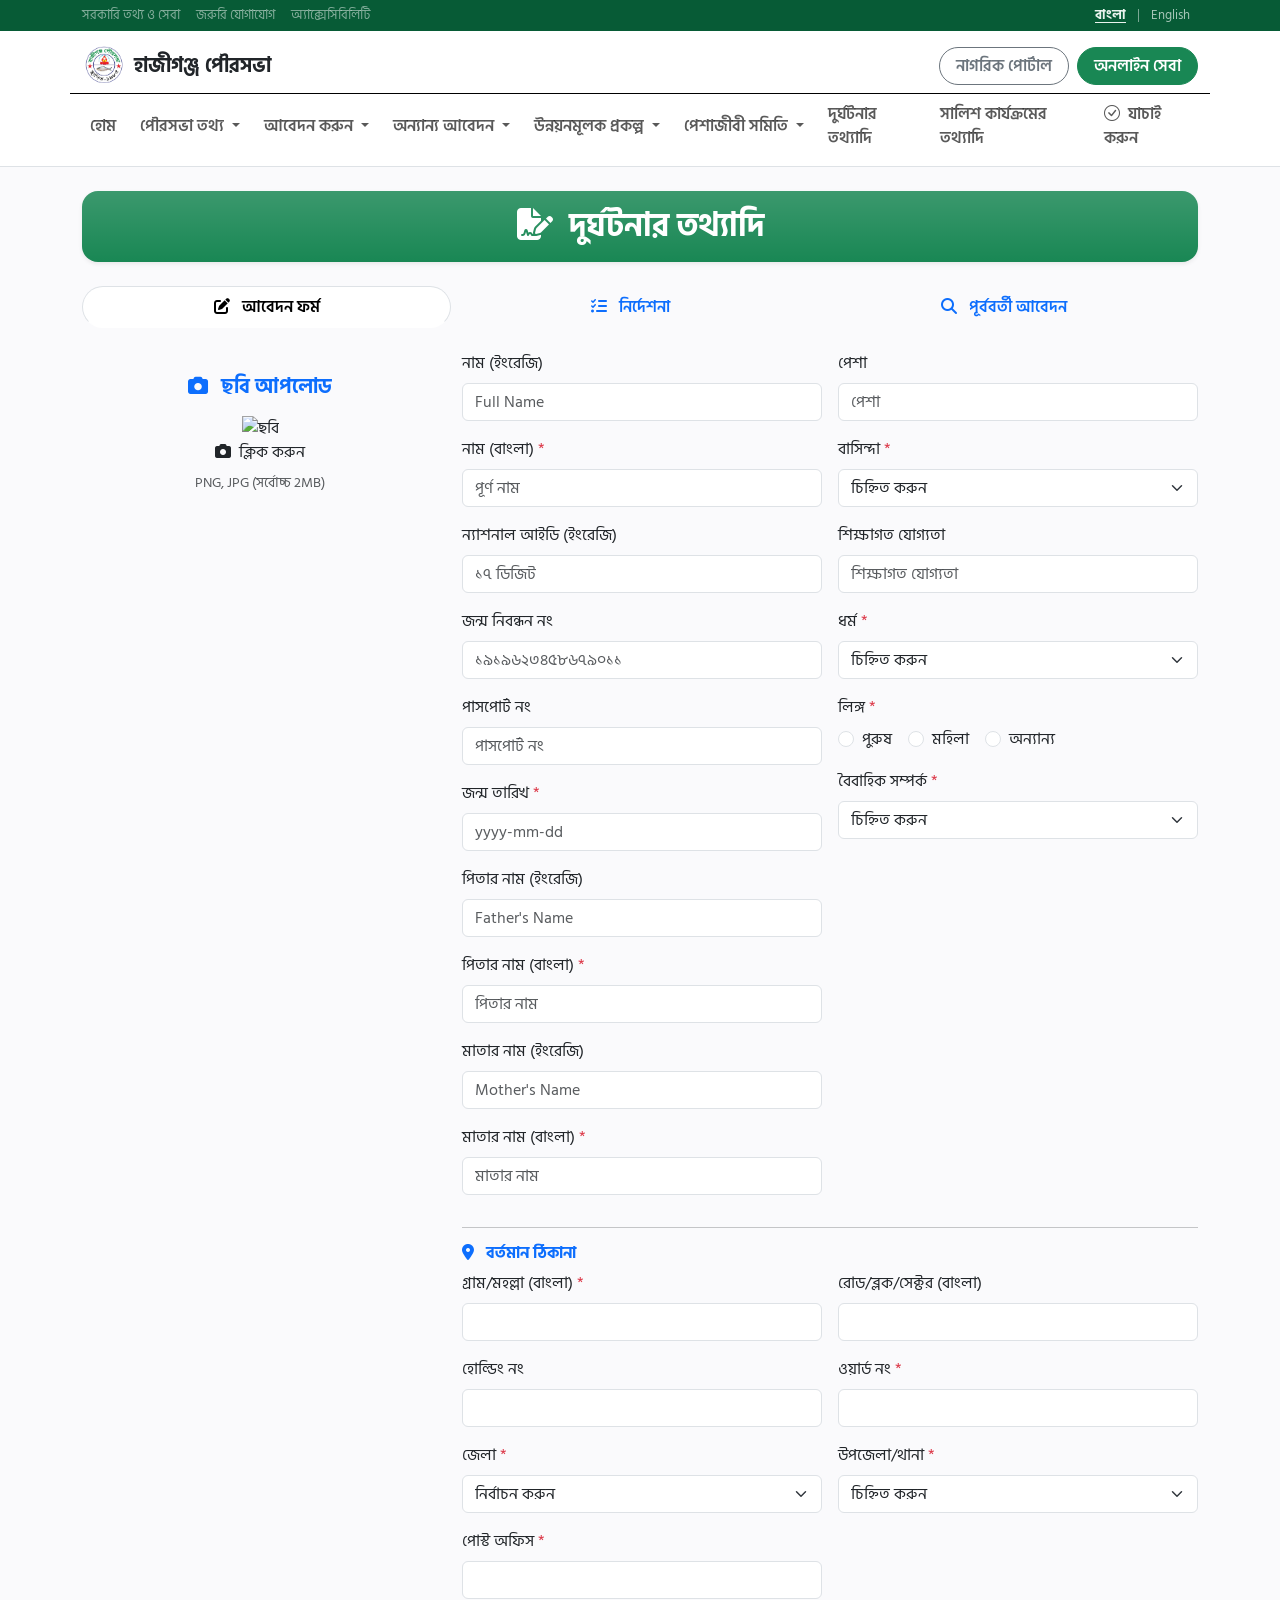
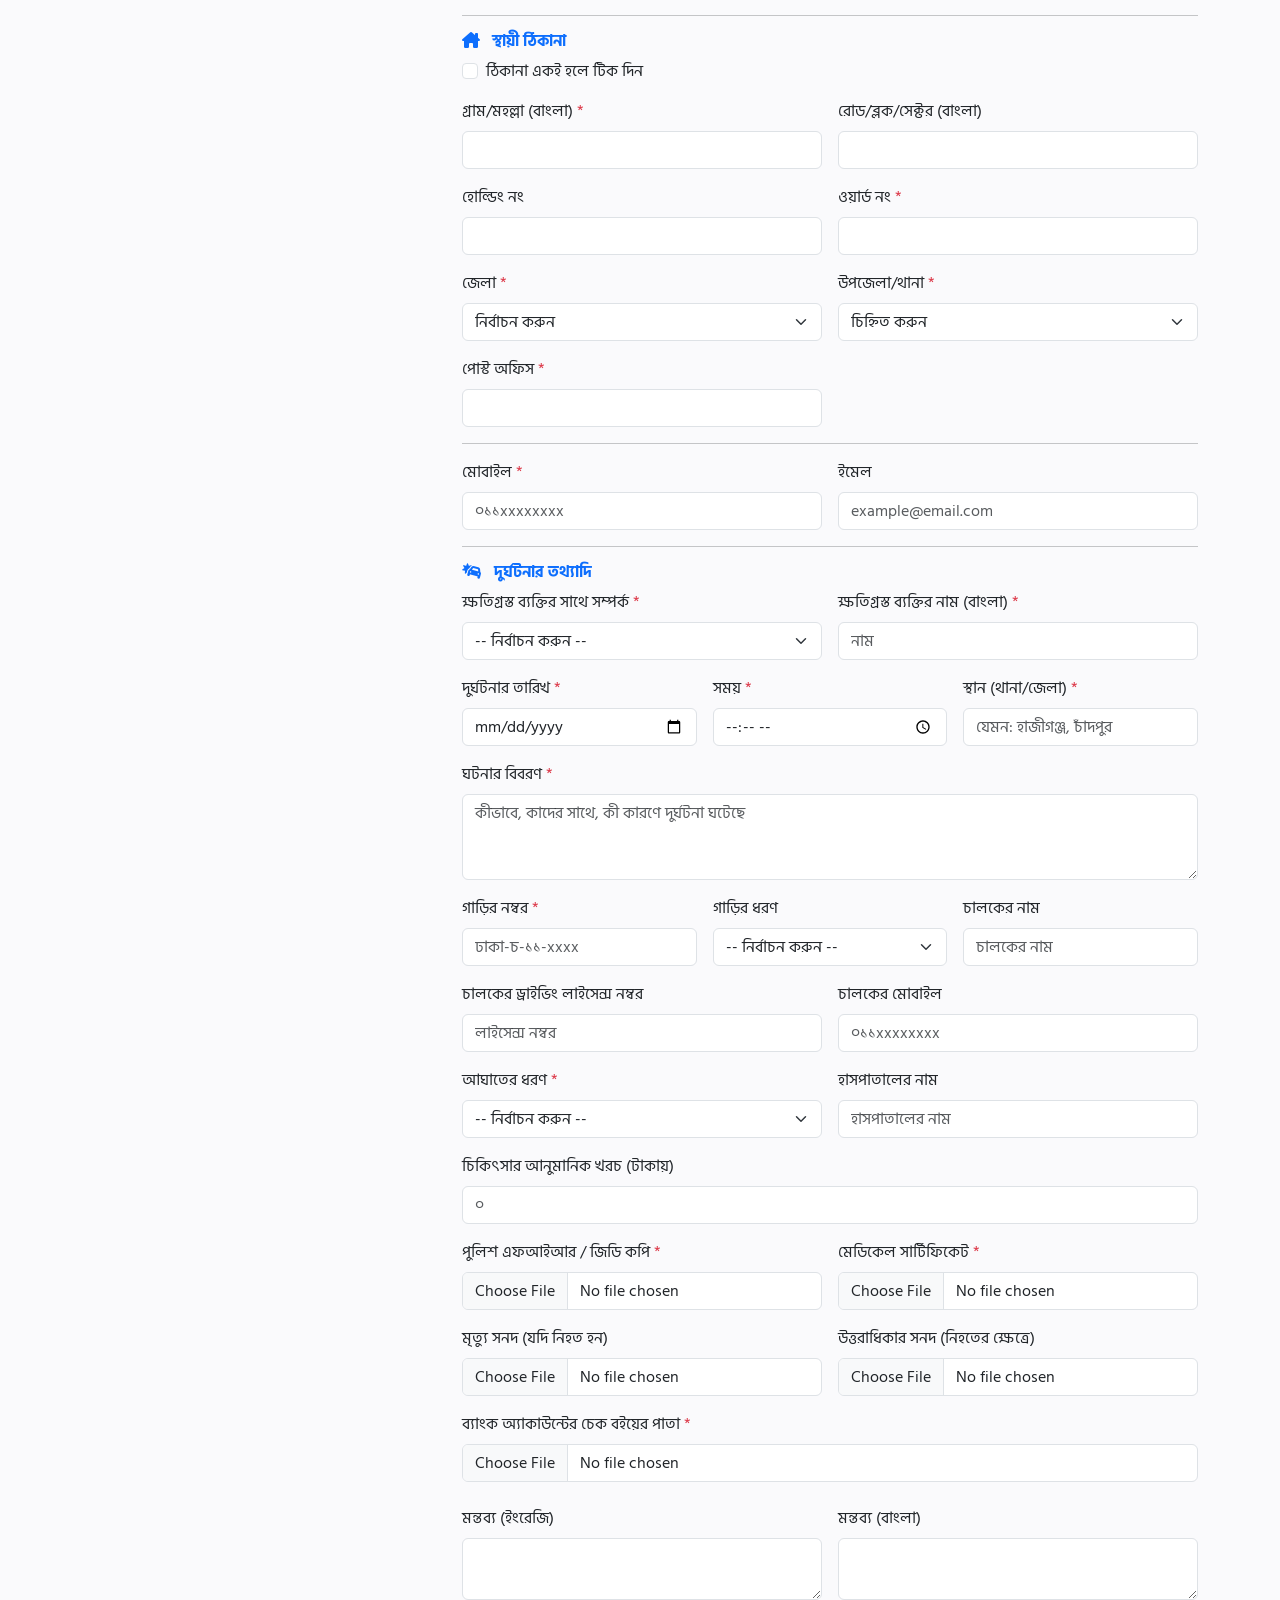
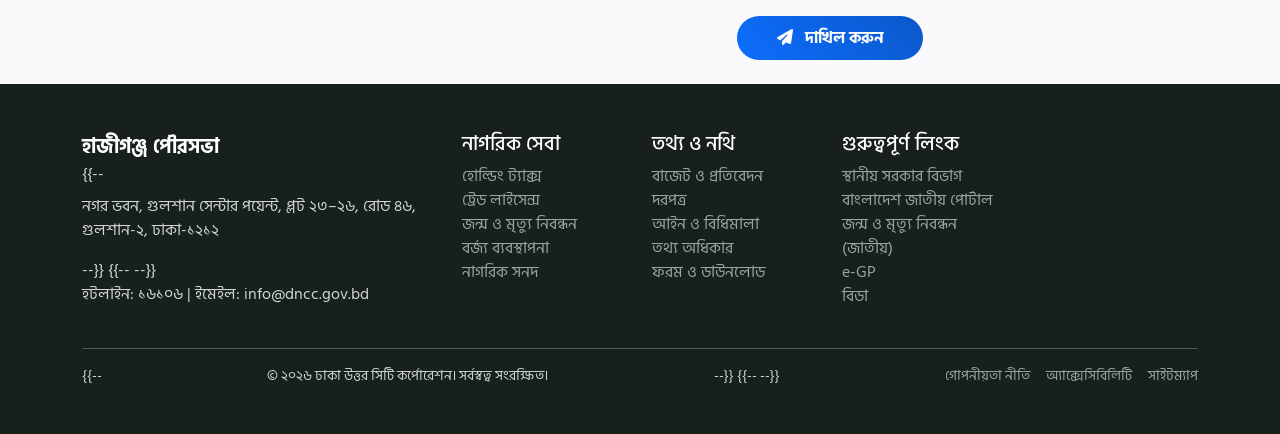
==== accidentForm.html @ 62d09ca6 "fast commit" ====
<!DOCTYPE html>
<html lang="bn">

<head>
    <meta charset="UTF-8">
    <meta name="viewport" content="width=device-width, initial-scale=1.0">
    <title>হাজীগঞ্জ পৌরসভা </title>
    <!-- Bootstrap 5.3.2 CSS -->
    <link href="https://cdn.jsdelivr.net/npm/bootstrap@5.3.2/dist/css/bootstrap.min.css" rel="stylesheet">
    <!-- Bootstrap Icons -->
    <link rel="stylesheet" href="https://cdn.jsdelivr.net/npm/bootstrap-icons@1.11.3/font/bootstrap-icons.min.css">
    <!-- Google Fonts -->
    <link
        href="https://fonts.googleapis.com/css2?family=Hind+Siliguri:wght@400;500;600;700&family=Inter:wght@400;500;600;700;800&display=swap"
        rel="stylesheet">

    <link rel="stylesheet" href="https://cdnjs.cloudflare.com/ajax/libs/font-awesome/6.4.0/css/all.min.css">
    <link rel="stylesheet" href="css/index.css">
</head>

<body>

    <!-- ===== UTILITY BAR ===== -->
    <div class="bg-green-deep text-white py-1" style="font-size:0.8rem;">
        <div class="container d-flex flex-wrap justify-content-between align-items-center">
            <div class="d-flex gap-3 flex-wrap">
                <a href="#" class="text-white-50 text-decoration-none" data-bn>সরকারি তথ্য ও সেবা</a>
                <a href="#" class="text-white-50 text-decoration-none" data-en>Govt. Info &amp; Services</a>
                <a href="#emergency" class="text-white-50 text-decoration-none" data-bn>জরুরি যোগাযোগ</a>
                <a href="#emergency" class="text-white-50 text-decoration-none" data-en>Emergency Contact</a>
                <a href="#" class="text-white-50 text-decoration-none" data-bn>অ্যাক্সেসিবিলিটি</a>
                <a href="#" class="text-white-50 text-decoration-none" data-en>Accessibility</a>
            </div>
            <div class="lang-switch">
                <button id="btn-bn" class="btn active" onclick="setLang('bn')">বাংলা</button>
                <span class="text-white-50">|</span>
                <button id="btn-en" class="btn" onclick="setLang('en')">English</button>
            </div>
        </div>
    </div>

    <!-- ===== MAIN NAVBAR (Bootstrap) ===== -->
    <nav class="navbar navbar-expand-lg bg-white sticky-top border-bottom" style="z-index:100;">
        <div class="container">
            <div class="row" style="border-bottom: 1px solid #000;">
                <div class="col d-flex align-items-center gap-2">
                    <a class="navbar-brand d-flex align-items-center gap-2" href="#">
                        <img src="storage/logo.jpg" alt="Logo" style="height:44px; width:auto;">
                        <span class="fw-bold text-dark" data-bn>হাজীগঞ্জ পৌরসভা</span>
                        <span class="fw-bold text-dark" data-en>Hajiganj Pourashava</span>
                    </a>
                </div>
                <div class="col d-flex justify-content-end align-items-center gap-2">
                    <ul class="navbar-nav d-none d-lg-flex align-items-center gap-1 gap-lg-2">
                        <!-- ডান পাশের বাটন -->
                        <li class="nav-item d-none d-lg-block">
                            <a class="btn btn-outline-secondary rounded-pill px-3 fw-semibold" href="#"><span
                                    data-bn>নাগরিক পোর্টাল</span><span data-en>Citizen
                                    Portal</span></a>
                        </li>
                        <li class="nav-item">
                            <a class="btn btn-success rounded-pill px-3 fw-semibold" href="#"><span data-bn>অনলাইন
                                    সেবা</span><span data-en>Online
                                    Services</span></a>
                        </li>
                    </ul>
                </div>
            </div>
            <div>
                <button class="navbar-toggler border-0" type="button" data-bs-toggle="collapse"
                    data-bs-target="#mainNav" aria-controls="mainNav" aria-expanded="false">
                    <i class="bi bi-list fs-2 text-dark"></i>
                </button>

                <div class="collapse navbar-collapse" id="mainNav">
                    <ul class="navbar-nav align-items-lg-center gap-1 gap-lg-2">

                        <!-- হোম -->
                        <li class="nav-item">
                            <a class="nav-link fw-semibold" href="#"><span data-bn>হোম</span><span
                                    data-en>Home</span></a>
                        </li>

                        <!-- পৌরসভা তথ্য (ড্রপডাউন) -->
                        <li class="nav-item dropdown dropdown-hover">
                            <a class="nav-link dropdown-toggle fw-semibold" href="#" role="button"
                                data-bs-toggle="dropdown" aria-expanded="false">
                                <span data-bn>পৌরসভা তথ্য</span><span data-en>About
                                    Us</span>
                            </a>
                            <ul class="dropdown-menu shadow-sm border-0 rounded-4 py-2">
                                <li><a class="dropdown-item"
                                        href="https://hajigonjpoura.org/unioncouncilinformation"><span data-bn>পৌরসভার
                                            সংক্ষিপ্ত বিবরণ</span><span data-en>Brief History</span></a></li>
                                <li><a class="dropdown-item" href="https://comillaboard.portal.gov.bd/"><span
                                            data-bn>শিক্ষা বিষয়ক
                                            তথ্য</span><span data-en>Education Info</span></a></li>
                                <li>
                                    <hr class="dropdown-divider">
                                </li>
                                <li><a class="dropdown-item" href="#"><span data-bn>লোকেশন ও
                                            আয়তন</span><span data-en>Location &amp; Area</span></a></li>
                                <li><a class="dropdown-item" href="#"><span data-bn>সাংগঠনিক
                                            কাঠামো</span><span data-en>Organogram</span></a></li>
                                <li><a class="dropdown-item" href="#"><span data-bn>কর্মকর্তাবৃন্দ</span><span
                                            data-en>Officers</span></a></li>
                            </ul>
                        </li>

                        <!-- আবেদন করুন (ড্রপডাউন) -->
                        <li class="nav-item dropdown dropdown-hover">
                            <a class="nav-link dropdown-toggle fw-semibold" href="#" role="button"
                                data-bs-toggle="dropdown" aria-expanded="false">

                                <span data-bn>আবেদন করুন</span>
                                <span data-en>Apply</span>
                            </a>
                            <ul class="dropdown-menu shadow-sm border-0 rounded-4 py-2">
                                <li>
                                    <a class="dropdown-item"
                                        href="https://hajigonjpoura.org/application/eyJpdiI6InIzMmdoY3Y3WXNOSkhYb25IM2loVnc9PSIsInZhbHVlIjoiR1ZPV2FvSGgrSTJ3czRsTUg0Nk84Zz09IiwibWFjIjoiOWJlN2NhYWNlMmIxYTc5YzA0M2M3ZjY5MjBhOTgyNzQzYzQwOTk4NThhNjYxYWEzZmIwNWVjNWEyYTFhZTQxNSJ9">
                                        <i class="bi bi-person me-2 text-success"></i>
                                        <span data-bn>নাগরিক আবেদন</span>
                                        <span data-en>Citizen Application</span>
                                    </a>
                                </li>
                                <li>
                                    <a class="dropdown-item"
                                        href="https://hajigonjpoura.org/application/eyJpdiI6InlqTGU4N0ZBbHZwTm1cL3kzdTBDUGtRPT0iLCJ2YWx1ZSI6IkdSOFNhQWgzM1VWK3BPQzA3NlJHUkE9PSIsIm1hYyI6IjgxYzU2Yjg0NDUzMmVlNDgzNGRlZGIyZDdiNmM5ZjAyMzM1YjNjMzVkZjdlZGY0ZjAzNzk2YzQwZWM0YTU2NWQifQ==">
                                        <i class="bi bi-award me-2 text-success"></i>
                                        <span data-bn>ট্রেড লাইসেন্স আবেদন</span>
                                        <span data-en>Trade License Application</span>
                                    </a>
                                </li>
                                <li>
                                    <a class="dropdown-item"
                                        href="https://hajigonjpoura.org/application/eyJpdiI6IldDZU9BZWlkdHlVZTJJZ1kzaTBCZmc9PSIsInZhbHVlIjoiTEExOEJKSzBkN1N1SG1DS3p2dWlsdz09IiwibWFjIjoiYWE3NDU5ZDZlOGY1ZDM0MmM4NjNlN2I0YjgzODhhYWM5NGY5ZmI4ZGQ5YjJlNzkwZWI2NzZhOTU1NDdhMjAxZiJ9">
                                        <i class="bi bi-people-fill me-2 text-success"></i>
                                        <span data-bn>ওয়ারিশসনদের আবেদন</span>
                                        <span data-en>Heir Certificate Application</span>
                                    </a>
                                </li>
                                <li>
                                    <a class="dropdown-item"
                                        href="https://hajigonjpoura.org/application/eyJpdiI6ImY5eFdYTHZibEpteVFPbTNvQXFGbkE9PSIsInZhbHVlIjoiXC95bDRlQjZicFBlUG1lYW81eEZnVXc9PSIsIm1hYyI6IjI1NDNlMjBjNTNiZWE1NDQ5NTZiMzJhMmYyMGEzOWIyNzJlOWI5NzRhOWRkYjljNDhkYmRkYjc0ZTQxZTgxZjgifQ==">
                                        <i class="bi bi-house me-2 text-success"></i>
                                        <span data-bn>প্রিমিসেস লাইসেন্স আবেদন</span>
                                        <span data-en>Premises License Application</span>
                                    </a>
                                </li>
                                <li>
                                    <hr class="dropdown-divider">
                                </li>
                                <li>
                                    <a class="dropdown-item"
                                        href="https://hajigonjpoura.org/application/eyJpdiI6InlRcUM2b1lVVmZFOGhXZ25YWjB5dWc9PSIsInZhbHVlIjoibXdPTnZXM0pjV1lTT3NvVGhzNWVQUT09IiwibWFjIjoiZjIyMmE0OTEzOWVmZmJiNzVlOTk1ZDY4YzNiOGUyOGY0NmU2MzM1YmYxNzM1YzY4ZDk3ZTdkMTM3Zjc5OTgzMiJ9">
                                        <i class="bi bi-file-earmark-text me-2 text-success"></i>
                                        <span data-bn>পারিবারিক সনদের আবেদন</span>
                                        <span data-en>Family Certificate Application</span>
                                    </a>
                                </li>
                            </ul>
                        </li>
                        <!-- অন্যান্য আবেদন (ড্রপডাউন) -->
                        <li class="nav-item dropdown dropdown-hover">
                            <a class="nav-link dropdown-toggle fw-semibold" href="#" role="button"
                                data-bs-toggle="dropdown" aria-expanded="false">

                                <span data-bn>অন্যান্য আবেদন</span>
                                <span data-en>Other Applications</span>
                            </a>
                            <ul class="dropdown-menu shadow-sm border-0 rounded-4 py-2" style="min-width: 320px;">
                                <!-- সনদ সংক্রান্ত আবেদন -->
                                <li>
                                    <h6 class="dropdown-header fw-bold text-success" data-bn>📄 সনদ সংক্রান্ত আবেদন
                                    </h6>
                                    <h6 class="dropdown-header fw-bold text-success" data-en>📄 Certificate
                                        Applications</h6>
                                </li>
                                <li>
                                    <a class="dropdown-item"
                                        href="https://hajigonjpoura.org/application/eyJpdiI6InZwTXkzbUdQRXRBa1VLMmdVRkE5RVE9PSIsInZhbHVlIjoiMTNWaHhDcDd0OWdvYkpqYnpzUkxIZz09IiwibWFjIjoiZGMwMTE4YmU2NGRmM2E4MDMzMjBmMzk0NjQxYTk5NGViMGE4NTExYTU3NmQ1MTRiZTUwNGY1ZmU2NzRmYTQzYyJ9">
                                        <i class="bi bi-file-earmark-check me-2 text-success"></i>
                                        <span data-bn>চারিত্রিক সনদের আবেদন</span>
                                        <span data-en>Character Certificate Application</span>
                                    </a>
                                </li>
                                <li>
                                    <a class="dropdown-item"
                                        href="https://hajigonjpoura.org/application/eyJpdiI6ImJNdk5Bb01ERk5zYlRsVlplK3ZBamc9PSIsInZhbHVlIjoiMVpzS1Irc3JEeEVTNUd2VTNUdVNGZz09IiwibWFjIjoiNWFiMjFlZWU4M2FjNTc2NTRjZTMyMGRjNjBhZjY4Njg5YjIyM2U5MWU1MmU3ZjZhY2E0MDIzN2I3NWI1OTE1YSJ9">
                                        <i class="bi bi-person-standing me-2 text-success"></i>
                                        <span data-bn>অবিবাহিত সনদের আবেদন</span>
                                        <span data-en>Unmarried Certificate Application</span>
                                    </a>
                                </li>
                                <li>
                                    <a class="dropdown-item"
                                        href="https://hajigonjpoura.org/application/eyJpdiI6InZFVEw2dERGRmdzbm40UGp5NjloWGc9PSIsInZhbHVlIjoiREUyRU5zc1VhQXNYQTVjMW10UlwvNEE9PSIsIm1hYyI6IjU5YWI5Y2Y3Mzc3M2EzYWNjODY0NGRmMmJiMzVhMjhhZDg5MzI5ZDM5NzEyMzFmYjhhYjQzYjk4YWU2MzVkNDYifQ==">
                                        <i class="bi bi-person-hearts me-2 text-success"></i>
                                        <span data-bn>বিবাহিত সনদের আবেদন</span>
                                        <span data-en>Married Certificate Application</span>
                                    </a>
                                </li>
                                <li>
                                    <a class="dropdown-item"
                                        href="https://hajigonjpoura.org/application/eyJpdiI6IjJ6aFwvOGNmXC9YRFNVT29IZEdlY09XUT09IiwidmFsdWUiOiJ0cEZsWm85WHVOMVBiRVN4dEhyMVFBPT0iLCJtYWMiOiJlMTgwZjNhMWNhZTM3MDVhMDY5MDAxNTViYTg3ZTVkODE1MDBjMDY4MWJiYmUzNWUyMjQxZDJkNDQ3NDliNDQxIn0=">
                                        <i class="bi bi-heart-pulse me-2 text-success"></i>
                                        <span data-bn>মৃত্যু সনদের আবেদন</span>
                                        <span data-en>Death Certificate Application</span>
                                    </a>
                                </li>
                                <li>
                                    <a class="dropdown-item"
                                        href="https://hajigonjpoura.org/application/eyJpdiI6Imp0UjhoaEFpTEFNd1l2c2oyR2NZRlE9PSIsInZhbHVlIjoiaWpJb2NOYUlZRkljZzRtTmp5RWx0UT09IiwibWFjIjoiNjlmNmU0MTdkMjMxMTI1YTNjYWE2YzVmMDA1M2JlYzBlY2U4NjM2YWI1YTU4NDg2YjIzMDAyOGExMDU4NGE4OSJ9">
                                        <i class="bi bi-house-x me-2 text-success"></i>
                                        <span data-bn>ভূমিহিন সনদের আবেদন</span>
                                        <span data-en>Landless Certificate Application</span>
                                    </a>
                                </li>
                                <li>
                                    <a class="dropdown-item"
                                        href="https://hajigonjpoura.org/application/eyJpdiI6IlozY0JZQU96YWF0Nm5NVVdwT0JHaGc9PSIsInZhbHVlIjoiRjF6c0JBOTB1M1JFVnhSRXVGMG9BUT09IiwibWFjIjoiY2MyZGJmZGYwOWM2ZjQwYmYxZTE1ZDEyZWU3NDlkZDg1NzA1YTMxN2RiOTY2OTE4MTgwMmNiNDI3NWY5ZmQwNyJ9">
                                        <i class="bi bi-arrow-repeat me-2 text-success"></i>
                                        <span data-bn>পুনঃ বিবাহ না হওয়া সনদের আবেদন</span>
                                        <span data-en>Non-remarriage Certificate Application</span>
                                    </a>
                                </li>

                                <li>
                                    <hr class="dropdown-divider">
                                </li>

                                <!-- প্রত্যয়ন ও অনুমতি সংক্রান্ত -->
                                <li>
                                    <h6 class="dropdown-header fw-bold text-success" data-bn>🔐 প্রত্যয়ন ও অনুমতি
                                        সংক্রান্ত</h6>
                                    <h6 class="dropdown-header fw-bold text-success" data-en>🔐 Certification &amp;
                                        Permission</h6>
                                </li>
                                <li>
                                    <a class="dropdown-item"
                                        href="https://hajigonjpoura.org/application/eyJpdiI6Imc5T1pPalhLYTBJUzl6OVA4dVRKXC9BPT0iLCJ2YWx1ZSI6ImtuXC9xMlFBT2d4ZU9FVFQ5cGlcL0MrZz09IiwibWFjIjoiODU4M2NhMTM1MTdlYWViOGE2ZTFkNDU4MzA4YzJmZGViOWNlZmIwNDBkNzIzYTdlZDBiY2YxYjU5MjkzZDIxZCJ9">
                                        <i class="bi bi-person-vcard me-2 text-success"></i>
                                        <span data-bn>ভোটার আইডি স্থানান্তর সনদের আবেদন</span>
                                        <span data-en>Voter ID Transfer Certificate Application</span>
                                    </a>
                                </li>
                                <li>
                                    <a class="dropdown-item"
                                        href="https://hajigonjpoura.org/application/eyJpdiI6Imx5NWxUdEdMamQzZEREWW5seFk3T2c9PSIsInZhbHVlIjoiQitGUFpvZlU1VG0rYWlQbm5kK1RiUT09IiwibWFjIjoiYzg4ODRmN2VjYTI3ZGJhZWQ3ZTQ5NDQ1NWU0NDZiYmQ3ZTlhZmQ4MGY1ZTQyYWNkNDY0ZTU4M2U1MzQ5NjQ4YSJ9">
                                        <i class="bi bi-water me-2 text-success"></i>
                                        <span data-bn>নদী ভাঙন সনদের আবেদন</span>
                                        <span data-en>River Erosion Certificate Application</span>
                                    </a>
                                </li>
                                <li>
                                    <a class="dropdown-item"
                                        href="https://hajigonjpoura.org/application/eyJpdiI6IjdiSlRVdWV6MGsrTlZMTHZsOStaUlE9PSIsInZhbHVlIjoiWHhhQXJ4UzJRV3o3dUk2czd2RmFCQT09IiwibWFjIjoiOGQ0ZTkzYmIzMjI5YzZmNjYxMjNkMTY0NzE2M2FiMDJiZWE1MmQ5M2FjNmM5OTRjZjZmNjAzZmM5NDljNjQxNCJ9">
                                        <i class="bi bi-file-check me-2 text-success"></i>
                                        <span data-bn>অনাপত্তি পত্র আবেদন</span>
                                        <span data-en>No-Objection Certificate Application</span>
                                    </a>
                                </li>
                                <li>
                                    <a class="dropdown-item"
                                        href="https://hajigonjpoura.org/application/eyJpdiI6IlIxaW1JTHRCeWFhQU9LbWhlcUJiOGc9PSIsInZhbHVlIjoicWZDeVUrcXcyRGdCaGRCcVY3ZHV5dz09IiwibWFjIjoiYzc1MTFmZDczMGMxODBiYjAyMDRhZjQ2YmQyNDM0YmQ1NTE1M2QwNDExNTIyODQ1ZTM0OTRkNTY5M2M0NWI2OSJ9">
                                        <i class="bi bi-person-arms-up me-2 text-success"></i>
                                        <span data-bn>একই নামের প্রত্যয়ন আবেদন</span>
                                        <span data-en>Same Name Certification Application</span>
                                    </a>
                                </li>
                                <li>
                                    <a class="dropdown-item"
                                        href="https://hajigonjpoura.org/application/eyJpdiI6IjJoeXJwWmx1M01tWkRoMjZHQzhDTVE9PSIsInZhbHVlIjoiWUhGYzRUQ2xcL0NPaU1QTGtlVU5BY2c9PSIsIm1hYyI6IjU1ZmU2OGNhZmY0Yjg2Yzg2M2MyMzQ1OTZmNjZjOWNjYjExYzkzODc1N2M2MzFhMmY5MTBhMWQyOGNiYmFiNjcifQ==">
                                        <i class="bi bi-file-earmark-lock me-2 text-success"></i>
                                        <span data-bn>অনুমতি পত্রের আবেদন</span>
                                        <span data-en>Permission Letter Application</span>
                                    </a>
                                </li>
                                <li>
                                    <a class="dropdown-item"
                                        href="https://hajigonjpoura.org/application/eyJpdiI6IlFJTVRzYnhGNGl4K0RYeGFyVWozNWc9PSIsInZhbHVlIjoiNGpYMnJUOE12VDYwVkV4QkdZbzFmQT09IiwibWFjIjoiOWExMjBlZmE4M2I1OTYzN2RkZjA5Y2ZiYTUxNTg1NjBiYTBiYzBkODgwNmQ0ZWRlODA3NjZlNmM1YmEwNTg2YSJ9">
                                        <i class="bi bi-cash-stack me-2 text-success"></i>
                                        <span data-bn>বার্ষিক আয়ের প্রত্যয়ন আবেদন</span>
                                        <span data-en>Annual Income Certification Application</span>
                                    </a>
                                </li>

                                <li>
                                    <hr class="dropdown-divider">
                                </li>

                                <!-- বিবিধ আবেদন -->
                                <li>
                                    <h6 class="dropdown-header fw-bold text-success" data-bn>📌 বিবিধ আবেদন</h6>
                                    <h6 class="dropdown-header fw-bold text-success" data-en>📌 Miscellaneous
                                        Applications</h6>
                                </li>
                                <li>
                                    <a class="dropdown-item"
                                        href="https://hajigonjpoura.org/application/eyJpdiI6IkJHVFdmTmRTT3lPM1lPbTl3aTZqTVE9PSIsInZhbHVlIjoiU1BhSllSSmRraTZvSUF6dWRQWUdFUT09IiwibWFjIjoiZWI1MTM0ODZhN2FjNWQ4MjEwN2UzYzI2NGFiODk2YWEzYjBhZTczZmRjZmExMmE2NzdkNzY5MWFmZGQzMmIwNSJ9">
                                        <i class="bi bi-ear me-2 text-success"></i>
                                        <span data-bn>প্রকৃত বাকঁ ও শ্রবন প্রতিবন্ধী আবেদন</span>
                                        <span data-en>Speech &amp; Hearing Disability Application</span>
                                    </a>
                                </li>
                                <li>
                                    <a class="dropdown-item"
                                        href="https://hajigonjpoura.org/application/eyJpdiI6IjhlSk9zYWtKXC9ORjFLQjhWUlF4Q1JBPT0iLCJ2YWx1ZSI6IkF0R1VsVUw3Um1mK0FvOUEwVGppaHc9PSIsIm1hYyI6IjNhODQ5MDFiZTljZGI1NjU1MzE5MjRlZDE2MzY4MDU0YmRjY2VhMjY1NDM2MDBiYmE0MjMxMWY1ODExYTkzNjYifQ==">
                                        <i class="bi bi-star-of-life me-2 text-success"></i>
                                        <span data-bn>সনাতন ধর্ম অবলম্বী সনদের আবেদন</span>
                                        <span data-en>Hindu Religious Certificate Application</span>
                                    </a>
                                </li>
                                <li>
                                    <a class="dropdown-item"
                                        href="https://hajigonjpoura.org/application/eyJpdiI6InozTGdRK3h0b3dGK2lcLzhRQmQyUzlRPT0iLCJ2YWx1ZSI6InBPVEoxWjBRNWRmZ29Ba1FySUhvOXc9PSIsIm1hYyI6Ijg0MjdlMzg0Y2ExMDU0NDAxNTQxYWM1Zjg0ODBkYzdkNzIzMzIxNTdmOGJlN2U3YjE5ZGIyOGIyZmU5OWQ0MWQifQ==">
                                        <i class="bi bi-file-earmark-richtext me-2 text-success"></i>
                                        <span data-bn>প্রত্যয়ন পত্র আবেদন</span>
                                        <span data-en>Certification Letter Application</span>
                                    </a>
                                </li>
                                <li>
                                    <a class="dropdown-item"
                                        href="https://hajigonjpoura.org/application/eyJpdiI6Im1rSzZqazE2WjczWCtDM2w2WkI5eWc9PSIsInZhbHVlIjoiWVV1UVwvbVZMaDlyRzJabU5tZWJKY1E9PSIsIm1hYyI6ImIyYzY4NDZkNzIyOGZjNzE1ZjBhNGEzMmZkNDA1ODc0OTE0ZTZhMWM0NjZkMTlkZGVmYWM1MzZkMDBiNTZmZWMifQ==">
                                        <i class="bi bi-tools me-2 text-success"></i>
                                        <span data-bn>রাস্তা খননের অনুমতির আবেদন</span>
                                        <span data-en>Road Excavation Permission Application</span>
                                    </a>
                                </li>
                                <li>
                                    <a class="dropdown-item"
                                        href="https://hajigonjpoura.org/application/eyJpdiI6Ikpqc1VCOFNkVG96VWhxc1Q0WUE2YWc9PSIsInZhbHVlIjoiRVBieHp1S1Z0NnBVY2MzaGtQZm1kdz09IiwibWFjIjoiZjc4NmRkMzk2M2U2YmVjMTUxZmUwZmQwMGE0ZTVlMzg1YjdkYThlNjhmMTVhYWQ2YTk5MmNiMTA2YTgzMTE0YSJ9">
                                        <i class="bi bi-paw me-2 text-success"></i>
                                        <span data-bn>পোষা প্রাণীর লাইসেন্সের আবেদন</span>
                                        <span data-en>Pet License Application</span>
                                    </a>
                                </li>
                                <li>
                                    <a class="dropdown-item"
                                        href="https://hajigonjpoura.org/application/eyJpdiI6ImxaNFZzSmRuaGVMOG1aRGR4ZlV3cWc9PSIsInZhbHVlIjoiVnpQc2VveDZFcU42TFwvVzJaZkxUYlE9PSIsIm1hYyI6ImUzM2UxZGFlMDRjNDIwNGZmM2Q3MDcwOTg3OTMyNzcxYWU1ODEyNGE1N2E5OWIzOTI4NjRmZmY2NWRjNmFmYzEifQ==">
                                        <i class="bi bi-coin me-2 text-success"></i>
                                        <span data-bn>আর্থিক অসচ্ছলতার সনদ আবেদন</span>
                                        <span data-en>Financial Insolvency Certificate Application</span>
                                    </a>
                                </li>

                                <li>
                                    <hr class="dropdown-divider">
                                </li>

                                <!-- হোল্ডিং সংক্রান্ত -->
                                <li>
                                    <h6 class="dropdown-header fw-bold text-success" data-bn>🏠 হোল্ডিং সংক্রান্ত</h6>
                                    <h6 class="dropdown-header fw-bold text-success" data-en>🏠 Holding Related</h6>
                                </li>
                                <li>
                                    <a class="dropdown-item"
                                        href="https://hajigonjpoura.org/application/eyJpdiI6Ik1DXC9CZm1GNEZienZqR1k1aTVOQnNBPT0iLCJ2YWx1ZSI6IjFFaU1maVNCbVwvbWtDTE8wQWxHb293PT0iLCJtYWMiOiJiNjkxNGVmNDIzZWQyODUzYTcxNjkzOWIxNjk3N2Y1YjFmMTYyZTc4YTM0YjFmMzZmZmE3NzJjMTA0ODFlNDQwIn0=">
                                        <i class="bi bi-building-add me-2 text-success"></i>
                                        <span data-bn>নতুন হোল্ডিং আবেদন</span>
                                        <span data-en>New Holding Application</span>
                                    </a>
                                </li>
                                <li>
                                    <a class="dropdown-item"
                                        href="https://hajigonjpoura.org/application/eyJpdiI6Im9sdzR1RVAwbWM0WURPK3M4S05wWmc9PSIsInZhbHVlIjoiS3RcL3JvOUU4NkFPZjF2Vko5bk1QUFE9PSIsIm1hYyI6ImZhOWVlNzhiMzI0NjRhY2QzMzQ1NThjYjA5ODBmODBjMzBhM2U0MjJiYjgwNjE3MTEzODU2ZmE2Y2ZhOTM1MTIifQ==">
                                        <i class="bi bi-pencil-square me-2 text-success"></i>
                                        <span data-bn>হোল্ডিং নামজারির আবেদন</span>
                                        <span data-en>Holding Name Transfer Application</span>
                                    </a>
                                </li>
                                <li>
                                    <a class="dropdown-item"
                                        href="https://hajigonjpoura.org/application/eyJpdiI6Ik0xXC83ZkllRUJGNU1RazZBZm5aWFJRPT0iLCJ2YWx1ZSI6Ilg5TVFFcTRUN0dPeW1tM2tSTnhBXC9RPT0iLCJtYWMiOiJhZWE4MzJkMzMzYTkxMWU3OTQ3Y2ZhMDAyZWJmNDQ5ZGUzY2ZmMGFkYzNhZWQyMDY5YTcyZDkzZTM2MWVjMjk2In0=">
                                        <i class="bi bi-building me-2 text-success"></i>
                                        <span data-bn>ইমারত নির্মাণ আবেদন</span>
                                        <span data-en>Building Construction Application</span>
                                    </a>
                                </li>
                                <li>
                                    <a class="dropdown-item"
                                        href="https://hajigonjpoura.org/application/eyJpdiI6IkpaY1JMeXJsYnkxT1hkeTRqOFBuc3c9PSIsInZhbHVlIjoiendLVWtGdDZ4MkxBZDRwVzZYalF1Zz09IiwibWFjIjoiMmM1ZjhlYmRlYWEzOTBiZWFhMzIzZDYyNzg1MjM0MzY2N2RhODkwMWJiYjE5ZjJlNTExYmNiMDM1M2UyOWY2ZiJ9">
                                        <i class="bi bi-map me-2 text-success"></i>
                                        <span data-bn>ভূমি ব্যবহার ছাড়পত্রের আবেদন</span>
                                        <span data-en>Land Use Clearance Application</span>
                                    </a>
                                </li>
                            </ul>
                        </li>

                        <!-- উন্নয়নমূলক প্রকল্প (ড্রপডাউন) -->
                        <li class="nav-item dropdown dropdown-hover">
                            <a class="nav-link dropdown-toggle fw-semibold" href="#" role="button"
                                data-bs-toggle="dropdown" aria-expanded="false">
                                <span data-bn>উন্নয়নমূলক প্রকল্প</span>
                                <span data-en>Development Projects</span>
                            </a>
                            <ul class="dropdown-menu shadow-sm border-0 rounded-4 py-2" style="min-width: 480px;">
                                <div class="row g-0">
                                    <!-- প্রথম কলাম: অবকাঠামো ও জ্বালানি -->
                                    <div class="col-md-6 border-right">
                                        <li style="border-bottom: 1px solid black;">
                                            <h6 class="dropdown-header fw-bold text-success" data-bn>🏗️ অবকাঠামো ও
                                                জ্বালানি</h6>
                                            <h6 class="dropdown-header fw-bold text-success" data-en>🏗️ Infrastructure
                                                &amp; Energy</h6>
                                        </li>
                                        <li>
                                            <a class="dropdown-item" href="#">
                                                <i class="bi bi-droplet me-2 text-success"></i>
                                                <span data-bn>বিশুদ্ধ পানীয় জল প্রকল্প</span>
                                                <span data-en>Clean Water &amp; Water Project</span>
                                            </a>
                                        </li>
                                        <li>
                                            <a class="dropdown-item" href="#">
                                                <i class="bi bi-flower1 me-2 text-success"></i>
                                                <span data-bn>বায়োগ্যাস প্রকল্প</span>
                                                <span data-en>Biogas Project</span>
                                            </a>
                                        </li>
                                        <li>
                                            <a class="dropdown-item" href="#">
                                                <i class="bi bi-brightness-high me-2 text-success"></i>
                                                <span data-bn>সৌর বিদ্যুৎ প্রকল্প</span>
                                                <span data-en>Solar Power Project</span>
                                            </a>
                                        </li>
                                        <li>
                                            <a class="dropdown-item" href="#">
                                                <i class="bi bi-water me-2 text-success"></i>
                                                <span data-bn>আধুনিক পয়ঃনিষ্কাশন প্রকল্প</span>
                                                <span data-en>Modern Sewerage Project</span>
                                            </a>
                                        </li>
                                    </div>

                                    <!-- দ্বিতীয় কলাম: নিরাপত্তা ও পরিবেশ -->
                                    <div class="col-md-6">
                                        <li style="border-bottom: 1px solid black;">
                                            <h6 class="dropdown-header fw-bold text-success" data-bn>🛡️ নিরাপত্তা ও
                                                পরিবেশ</h6>
                                            <h6 class="dropdown-header fw-bold text-success" data-en>🛡️ Safety &amp;
                                                Environment</h6>
                                        </li>
                                        <li>
                                            <a class="dropdown-item" href="#">
                                                <i class="bi bi-fire me-2 text-success"></i>
                                                <span data-bn>ফায়ার হাইড্রেন্ট প্রকল্প</span>
                                                <span data-en>Fire Hydrant Project</span>
                                            </a>
                                        </li>
                                        <li>
                                            <a class="dropdown-item" href="#">
                                                <i class="bi bi-recycle me-2 text-success"></i>
                                                <span data-bn>বর্জ্য ব্যবস্থাপনা প্রকল্প</span>
                                                <span data-en>Waste Management Project</span>
                                            </a>
                                        </li>
                                        <li>
                                            <a class="dropdown-item" href="#">
                                                <i class="bi bi-ethernet me-2 text-success"></i>
                                                <span data-bn>ভূগর্ভস্থ বিদ্যুৎ ও ইন্টারনেট কেবল প্রকল্প</span>
                                                <span data-en>Underground Power &amp; Internet Cable Project</span>
                                            </a>
                                        </li>
                                    </div>
                                </div>
                            </ul>
                        </li>

                         <!-- পেশাজীবী সমিতি (ড্রপডাউন) -->
                        <li class="nav-item dropdown dropdown-hover">
                            <a class="nav-link dropdown-toggle fw-semibold" href="#" role="button"
                                data-bs-toggle="dropdown" aria-expanded="false">
                                <span data-bn>পেশাজীবী সমিতি</span>
                                <span data-en>Professional Associations</span>
                            </a>
                            <ul class="dropdown-menu shadow-sm border-0 rounded-4 py-2" style="min-width: 350px;">
                                <li>
                                    <a class="dropdown-item" href="Fishermen.html">
                                        <i class="bi bi-fish me-2 text-success"></i>
                                        <span data-bn>মৎস্যজীবী সমবায় সমিতি সদস্য পদের জন্য আবেদন</span>
                                        <span data-en>Fishermen Cooperative Association Membership Application</span>
                                    </a>
                                </li>
                                <li>
                                    <a class="dropdown-item" href="Farmers.html">
                                        <i class="bi bi-tree me-2 text-success"></i>
                                        <span data-bn>কৃষিজীবী সমবায় সমিতি সদস্য পদের জন্য আবেদন</span>
                                        <span data-en>Farmers Cooperative Association Membership Application</span>
                                    </a>
                                </li>
                                <li>
                                    <a class="dropdown-item" href="Market.html">
                                        <i class="bi bi-shop me-2 text-success"></i>
                                        <span data-bn>বাজার ব্যবস্থাপনা সমিতি সদস্য পদের জন্য আবেদন</span>
                                        <span data-en>Market Management Association Membership Application</span>
                                    </a>
                                </li>
                                <li>
                                    <a class="dropdown-item" href="Industrial.html">
                                        <i class="bi bi-gear me-2 text-success"></i>
                                        <span data-bn>শিল্পকারখানা সমবায় সমিতি সদস্য পদের জন্য আবেদন</span>
                                        <span data-en>Industrial Cooperative Association Membership Application</span>
                                    </a>
                                </li>
                                <li>
                                    <a class="dropdown-item" href="Livestock.html">
                                        <i class="bi bi-piggy-bank me-2 text-success"></i>
                                        <span data-bn>পশুপালক ও খামারি সমিতি সমবায় সমিতি সদস্য পদের জন্য আবেদন</span>
                                        <span data-en>Livestock &amp; Farmers Cooperative Association Membership
                                            Application</span>
                                    </a>
                                </li>
                            </ul>
                        </li>
                        <!-- দুর্ঘটনার তথ্যাদি (সরাসরি লিংক) -->
                        <li class="nav-item">
                            <a class="nav-link fw-semibold" href="accidentForm.html">
                                <span data-bn>দুর্ঘটনার তথ্যাদি</span>
                                <span data-en>Accident Information</span>
                            </a>
                        </li>
                        <!-- সালিশ কার্যক্রমের তথ্যাদি (সরাসরি লিংক) -->
                        <li class="nav-item">
                            <a class="nav-link fw-semibold" href="Arbitration.html">
                                <span data-bn>সালিশ কার্যক্রমের তথ্যাদি</span>
                                <span data-en>Arbitration Information</span>
                            </a>
                        </li>

                        <!-- যাচাই করুন (সরাসরি লিংক) -->
                        <li class="nav-item">
                            <a class="nav-link fw-semibold" href="https://hajigonjpoura.org/verify">
                                <i class="bi bi-check-circle me-1"></i>
                                <span data-bn>যাচাই করুন</span>
                                <span data-en>Verify</span>
                            </a>
                        </li>
                        <!-- অন্যান্য লিংক -->
                        <!-- <li class="nav-item"><a class="nav-link fw-semibold" href="#notices"><i
                                    class="bi bi-megaphone-fill me-1"></i><span data-bn>নোটিশ ও বিজ্ঞপ্তি</span><span
                                    data-en>Notices</span></a></li>
                        <li class="nav-item"><a class="nav-link fw-semibold" href="#projects"><i
                                    class="bi bi-graph-up me-1"></i><span data-bn>প্রকল্প ও বাজেট</span><span
                                    data-en>Projects &amp; Budget</span></a></li>
                        <li class="nav-item"><a class="nav-link fw-semibold" href="#transparency"><i
                                    class="bi bi-file-earmark-text me-1"></i><span data-bn>তথ্য অধিকার</span><span
                                    data-en>RTI</span></a></li>
                        <li class="nav-item"><a class="nav-link fw-semibold" href="#complaint"><i
                                    class="bi bi-chat-dots me-1"></i><span data-bn>অভিযোগ ও পরামর্শ</span><span
                                    data-en>Complaints</span></a></li>
                        <li class="nav-item"><a class="nav-link fw-semibold" href="#contact"><i
                                    class="bi bi-telephone-fill me-1"></i><span data-bn>যোগাযোগ</span><span
                                    data-en>Contact</span></a></li> -->

                    </ul>
                </div>
            </div>
        </div>
    </nav>






    <!-- ======== MAIN CONTENT ======== -->
    <main class="container py-4">

        <!-- page title -->
        <div class="row mb-4">
            <div class="col-12 text-center">
                <div class="bg-success bg-gradient p-3 rounded-4 shadow-sm">
                    <h2 class="text-white fw-bold m-0">
                        <i class="fas fa-file-signature me-2"></i> দুর্ঘটনার তথ্যাদি
                    </h2>
                </div>
            </div>
        </div>

        <!-- ====== BOOTSTRAP TABS ====== -->
        <ul class="nav nav-tabs nav-fill mb-4 border-0 gap-2" id="myTab" role="tablist">
            <li class="nav-item" role="presentation">
                <button class="nav-link active rounded-pill fw-semibold" id="form-tab" data-bs-toggle="tab"
                    data-bs-target="#form-pane" type="button" role="tab">
                    <i class="fas fa-pen-to-square me-2"></i> আবেদন ফর্ম
                </button>
            </li>
            <li class="nav-item" role="presentation">
                <button class="nav-link rounded-pill fw-semibold" id="rules-tab" data-bs-toggle="tab"
                    data-bs-target="#rules-pane" type="button" role="tab">
                    <i class="fas fa-list-check me-2"></i> নির্দেশনা
                </button>
            </li>
            <li class="nav-item" role="presentation">
                <button class="nav-link rounded-pill fw-semibold" id="search-tab" data-bs-toggle="tab"
                    data-bs-target="#search-pane" type="button" role="tab">
                    <i class="fas fa-magnifying-glass me-2"></i> পূর্ববর্তী আবেদন
                </button>
            </li>
        </ul>

        <div class="tab-content" id="myTabContent">

            <!-- ====== TAB 1: FORM ====== -->
            <div class="tab-pane fade show active" id="form-pane" role="tabpanel">
                <div class="form-card">
                    <form id="form-data" data-route="https://admin.hajigonjpoura.org//api/application/character"
                        method="post" enctype="multipart/form-data" novalidate>


                        <div class="row g-4 align-items-start">

                            <!-- left: upload -->
                            <div class="col-lg-4">
                                <div class="bg-soft-primary p-4 rounded-4 h-100 text-center">
                                    <h5 class="fw-bold text-primary"><i class="fas fa-camera me-2"></i> ছবি আপলোড</h5>
                                    <div class="image-overlay mt-3">
                                        <img src="https://hajigonjpoura.org/assets/images/default.jpg"
                                            class="image-previewer" data-cropzee="cropzee-input" alt="ছবি">
                                        <div class="overlay">
                                            <span class="text"><i class="fas fa-camera me-1"></i> ক্লিক করুন</span>
                                        </div>
                                    </div>
                                    <input id="cropzee-input" style="display:none;" name="photo" type="file"
                                        accept="image/*">
                                    <small class="text-muted d-block mt-2">PNG, JPG (সর্বোচ্চ 2MB)</small>
                                </div>
                            </div>

                            <!-- right: form fields -->
                            <div class="col-lg-8">
                                <div class="row g-3">
                                    <!-- 2 columns -->
                                    <div class="col-md-6">
                                        <div class="mb-3">
                                            <label for="name_en" class="form-label">নাম (ইংরেজি)</label>
                                            <input type="text" name="name_en" id="name_en" class="form-control"
                                                placeholder="Full Name">
                                        </div>
                                        <div class="mb-3">
                                            <label for="name_bn" class="form-label">নাম (বাংলা) <span
                                                    class="text-danger">*</span></label>
                                            <input type="text" name="name_bn" id="name_bn" class="form-control"
                                                placeholder="পূর্ণ নাম" required>
                                        </div>
                                        <div class="mb-3">
                                            <label for="nid" class="form-label">ন্যাশনাল আইডি (ইংরেজি)</label>
                                            <input type="text" name="nid" id="nid" class="form-control"
                                                placeholder="১৭ ডিজিট" maxlength="17">
                                        </div>
                                        <div class="mb-3">
                                            <label for="birth_id" class="form-label">জন্ম নিবন্ধন নং</label>
                                            <input type="text" name="birth_id" id="birth_id" class="form-control"
                                                placeholder="১৯১৯৬২৩৪৫৮৬৭৯০১১" maxlength="17">
                                        </div>
                                        <div class="mb-3">
                                            <label for="passport_no" class="form-label">পাসপোর্ট নং</label>
                                            <input type="text" name="passport_no" id="passport_no" class="form-control"
                                                placeholder="পাসপোর্ট নং">
                                        </div>
                                        <div class="mb-3">
                                            <label for="birth_date" class="form-label">জন্ম তারিখ <span
                                                    class="text-danger">*</span></label>
                                            <input type="text" name="birth_date" id="birth_date"
                                                class="form-control datepicker" placeholder="yyyy-mm-dd" readonly
                                                required>
                                        </div>
                                        <div class="mb-3">
                                            <label for="father_name_en" class="form-label">পিতার নাম (ইংরেজি)</label>
                                            <input type="text" name="father_name_en" id="father_name_en"
                                                class="form-control" placeholder="Father's Name">
                                        </div>
                                        <div class="mb-3">
                                            <label for="father_name_bn" class="form-label">পিতার নাম (বাংলা) <span
                                                    class="text-danger">*</span></label>
                                            <input type="text" name="father_name_bn" id="father_name_bn"
                                                class="form-control" placeholder="পিতার নাম" required>
                                        </div>
                                        <div class="mb-3">
                                            <label for="mother_name_en" class="form-label">মাতার নাম (ইংরেজি)</label>
                                            <input type="text" name="mother_name_en" id="mother_name_en"
                                                class="form-control" placeholder="Mother's Name">
                                        </div>
                                        <div class="mb-3">
                                            <label for="mother_name_bn" class="form-label">মাতার নাম (বাংলা) <span
                                                    class="text-danger">*</span></label>
                                            <input type="text" name="mother_name_bn" id="mother_name_bn"
                                                class="form-control" placeholder="মাতার নাম" required>
                                        </div>
                                    </div>
                                    <div class="col-md-6">
                                        <div class="mb-3">
                                            <label for="occupation" class="form-label">পেশা</label>
                                            <input type="text" name="occupation" id="occupation" class="form-control"
                                                placeholder="পেশা">
                                        </div>
                                        <div class="mb-3">
                                            <label for="resident" class="form-label">বাসিন্দা <span
                                                    class="text-danger">*</span></label>
                                            <select name="resident" id="resident" class="form-select" required>
                                                <option value="">চিহ্নিত করুন</option>
                                                <option value="স্থায়ী">স্থায়ী</option>
                                                <option value="অস্থায়ী">অস্থায়ী</option>
                                            </select>
                                        </div>
                                        <div class="mb-3">
                                            <label for="educational_qualification" class="form-label">শিক্ষাগত
                                                যোগ্যতা</label>
                                            <input type="text" name="educational_qualification"
                                                id="educational_qualification" class="form-control"
                                                placeholder="শিক্ষাগত যোগ্যতা">
                                        </div>
                                        <div class="mb-3">
                                            <label for="religion" class="form-label">ধর্ম <span
                                                    class="text-danger">*</span></label>
                                            <select name="religion" id="religion" class="form-select" required>
                                                <option value="">চিহ্নিত করুন</option>
                                                <option value="ইসলাম">ইসলাম</option>
                                                <option value="হিন্দু">হিন্দু</option>
                                                <option value="বৌদ্ধ">বৌদ্ধ</option>
                                                <option value="খ্রিস্ট">খ্রিস্ট</option>
                                                <option value="অন্যান্য">অন্যান্য</option>
                                            </select>
                                        </div>
                                        <div class="mb-3">
                                            <label class="form-label d-block">লিঙ্গ <span
                                                    class="text-danger">*</span></label>
                                            <div class="d-flex gap-3">
                                                <div class="form-check"><input class="form-check-input" type="radio"
                                                        name="gender" value="পুরুষ"> <label
                                                        class="form-check-label">পুরুষ</label></div>
                                                <div class="form-check"><input class="form-check-input" type="radio"
                                                        name="gender" value="মহিলা"> <label
                                                        class="form-check-label">মহিলা</label></div>
                                                <div class="form-check"><input class="form-check-input" type="radio"
                                                        name="gender" value="অন্যান্য"> <label
                                                        class="form-check-label">অন্যান্য</label></div>
                                            </div>
                                        </div>
                                        <div class="mb-3">
                                            <label for="marital_status" class="form-label">বৈবাহিক সম্পর্ক <span
                                                    class="text-danger">*</span></label>
                                            <select name="marital_status" id="marital_status" class="form-select"
                                                required>
                                                <option value="">চিহ্নিত করুন</option>
                                                <option value="অবিবাহিত">অবিবাহিত</option>
                                                <option value="বিবাহিত">বিবাহিত</option>
                                                <option value="তালাক প্রাপ্ত">তালাক প্রাপ্ত</option>
                                                <option value="বিধবা">বিধবা</option>
                                                <option value="অন্যান্য">অন্যান্য</option>
                                            </select>
                                        </div>
                                        <!-- স্ত্রী/স্বামী -->
                                        <div id="wife" style="display:none;">
                                            <div class="mb-3"><label for="wife_name_en" class="form-label">স্ত্রীর নাম
                                                    (ইংরেজি)</label><input type="text" name="wife_name_en"
                                                    id="wife_name_en" class="form-control"></div>
                                            <div class="mb-3"><label for="wife_name_bn" class="form-label">স্ত্রীর নাম
                                                    (বাংলা)</label><input type="text" name="wife_name_bn"
                                                    id="wife_name_bn" class="form-control"></div>
                                        </div>
                                        <div id="husband" style="display:none;">
                                            <div class="mb-3"><label for="husband_name_en" class="form-label">স্বামীর
                                                    নাম (ইংরেজি)</label><input type="text" name="husband_name_en"
                                                    id="husband_name_en" class="form-control"></div>
                                            <div class="mb-3"><label for="husband_name_bn" class="form-label">স্বামীর
                                                    নাম (বাংলা)</label><input type="text" name="husband_name_bn"
                                                    id="husband_name_bn" class="form-control"></div>
                                        </div>
                                    </div>
                                </div>

                                <hr>
                                <h6 class="fw-bold text-primary"><i class="fas fa-location-dot me-2"></i> বর্তমান ঠিকানা
                                </h6>
                                <div class="row g-3">
                                    <div class="col-md-6"><label class="form-label">গ্রাম/মহল্লা (বাংলা) <span
                                                class="text-danger">*</span></label><input type="text"
                                            name="present_village_bn" class="form-control" required></div>
                                    <div class="col-md-6"><label class="form-label">রোড/ব্লক/সেক্টর
                                            (বাংলা)</label><input type="text" name="present_road_block"
                                            class="form-control"></div>
                                    <div class="col-md-6"><label class="form-label">হোল্ডিং নং</label><input type="text"
                                            name="present_holding_no" class="form-control"></div>
                                    <div class="col-md-6"><label class="form-label">ওয়ার্ড নং <span
                                                class="text-danger">*</span></label><input type="text"
                                            name="present_ward_no" class="form-control" required></div>
                                    <div class="col-md-6"><label class="form-label">জেলা <span
                                                class="text-danger">*</span></label>
                                        <select name="present_district_id" class="form-select" required>
                                            <option value="">নির্বাচন করুন</option>
                                            <option value="চাঁদপুর">চাঁদপুর</option>
                                            <option value="ঢাকা">ঢাকা</option>
                                            <option value="চট্টগ্রাম">চট্টগ্রাম</option>
                                            <option value="কুমিল্লা">কুমিল্লা</option>
                                        </select>
                                    </div>
                                    <div class="col-md-6"><label class="form-label">উপজেলা/থানা <span
                                                class="text-danger">*</span></label>
                                        <select name="present_upazila_id" class="form-select" required>
                                            <option value="">চিহ্নিত করুন</option>
                                            <option value="সদর">সদর</option>
                                            <option value="হাজীগঞ্জ">হাজীগঞ্জ</option>
                                            <option value="শাহরাস্তি">শাহরাস্তি</option>
                                        </select>
                                    </div>
                                    <div class="col-md-6"><label class="form-label">পোস্ট অফিস <span
                                                class="text-danger">*</span></label><input type="text"
                                            name="present_post_office" class="form-control" required></div>
                                </div>

                                <hr>
                                <h6 class="fw-bold text-primary"><i class="fas fa-house-chimney me-2"></i> স্থায়ী ঠিকানা
                                </h6>
                                <div class="form-check mb-3"><input class="form-check-input" type="checkbox"
                                        id="permanentBtn"> <label class="form-check-label">ঠিকানা একই হলে টিক
                                        দিন</label></div>
                                <div class="row g-3">
                                    <div class="col-md-6"><label class="form-label">গ্রাম/মহল্লা (বাংলা) <span
                                                class="text-danger">*</span></label><input type="text"
                                            name="permanent_village_bn" class="form-control" required></div>
                                    <div class="col-md-6"><label class="form-label">রোড/ব্লক/সেক্টর
                                            (বাংলা)</label><input type="text" name="permanent_road_block"
                                            class="form-control"></div>
                                    <div class="col-md-6"><label class="form-label">হোল্ডিং নং</label><input type="text"
                                            name="permanent_holding_no" class="form-control"></div>
                                    <div class="col-md-6"><label class="form-label">ওয়ার্ড নং <span
                                                class="text-danger">*</span></label><input type="text"
                                            name="permanent_ward_no" class="form-control" required></div>
                                    <div class="col-md-6"><label class="form-label">জেলা <span
                                                class="text-danger">*</span></label>
                                        <select name="permanent_district_id" class="form-select" required>
                                            <option value="">নির্বাচন করুন</option>
                                            <option value="চাঁদপুর">চাঁদপুর</option>
                                            <option value="ঢাকা">ঢাকা</option>
                                            <option value="চট্টগ্রাম">চট্টগ্রাম</option>
                                            <option value="কুমিল্লা">কুমিল্লা</option>
                                        </select>
                                    </div>
                                    <div class="col-md-6"><label class="form-label">উপজেলা/থানা <span
                                                class="text-danger">*</span></label>
                                        <select name="permanent_upazila_id" class="form-select" required>
                                            <option value="">চিহ্নিত করুন</option>
                                            <option value="সদর">সদর</option>
                                            <option value="হাজীগঞ্জ">হাজীগঞ্জ</option>
                                            <option value="শাহরাস্তি">শাহরাস্তি</option>
                                        </select>
                                    </div>
                                    <div class="col-md-6"><label class="form-label">পোস্ট অফিস <span
                                                class="text-danger">*</span></label><input type="text"
                                            name="permanent_post_office" class="form-control" required></div>
                                </div>

                                <hr>
                                <div class="row g-3">
                                    <div class="col-md-6"><label class="form-label">মোবাইল <span
                                                class="text-danger">*</span></label><input type="tel" name="mobile"
                                            class="form-control" required maxlength="11" minlength="11"
                                            placeholder="০১১xxxxxxxx"></div>
                                    <div class="col-md-6"><label class="form-label">ইমেল</label><input type="email"
                                            name="email" class="form-control" placeholder="example@email.com"></div>
                                </div>

                                <!-- ============== নতুন সেকশন: দুর্ঘটনার তথ্যাদি (টেক্সট ফাইল অনুযায়ী) ============== -->
                                <hr>
                                <h6 class="fw-bold text-primary"><i class="fas fa-car-crash me-2"></i> দুর্ঘটনার তথ্যাদি
                                </h6>
                                <div class="row g-3">
                                    <div class="col-md-6">
                                        <label class="form-label">ক্ষতিগ্রস্ত ব্যক্তির সাথে সম্পর্ক <span
                                                class="text-danger">*</span></label>
                                        <select name="relationship" class="form-select" required>
                                            <option value="">-- নির্বাচন করুন --</option>
                                            <option value="নিজে (আহত)">নিজে (আহত)</option>
                                            <option value="স্বামী/স্ত্রী">স্বামী/স্ত্রী</option>
                                            <option value="পিতা/মাতা">পিতা/মাতা</option>
                                            <option value="পুত্র/কন্যা">পুত্র/কন্যা</option>
                                            <option value="ভাই/বোন">ভাই/বোন</option>
                                            <option value="আত্মীয়">আত্মীয়</option>
                                            <option value="অন্যান্য">অন্যান্য</option>
                                        </select>
                                    </div>
                                    <div class="col-md-6">
                                        <label class="form-label">ক্ষতিগ্রস্ত ব্যক্তির নাম (বাংলা) <span
                                                class="text-danger">*</span></label>
                                        <input type="text" name="victim_name" class="form-control" placeholder="নাম"
                                            required>
                                    </div>
                                    <div class="col-md-4">
                                        <label class="form-label">দুর্ঘটনার তারিখ <span
                                                class="text-danger">*</span></label>
                                        <input type="date" name="accident_date" class="form-control" required>
                                    </div>
                                    <div class="col-md-4">
                                        <label class="form-label">সময় <span class="text-danger">*</span></label>
                                        <input type="time" name="accident_time" class="form-control" required>
                                    </div>
                                    <div class="col-md-4">
                                        <label class="form-label">স্থান (থানা/জেলা) <span
                                                class="text-danger">*</span></label>
                                        <input type="text" name="accident_place" class="form-control"
                                            placeholder="যেমন: হাজীগঞ্জ, চাঁদপুর" required>
                                    </div>
                                    <div class="col-md-12">
                                        <label class="form-label">ঘটনার বিবরণ <span class="text-danger">*</span></label>
                                        <textarea name="accident_description" class="form-control" rows="3"
                                            placeholder="কীভাবে, কাদের সাথে, কী কারণে দুর্ঘটনা ঘটেছে"
                                            required></textarea>
                                    </div>
                                    <div class="col-md-4">
                                        <label class="form-label">গাড়ির নম্বর <span class="text-danger">*</span></label>
                                        <input type="text" name="vehicle_number" class="form-control"
                                            placeholder="ঢাকা-চ-১১-xxxx" required>
                                    </div>
                                    <div class="col-md-4">
                                        <label class="form-label">গাড়ির ধরণ</label>
                                        <select name="vehicle_type" class="form-select">
                                            <option value="">-- নির্বাচন করুন --</option>
                                            <option value="বাস">বাস</option>
                                            <option value="ট্রাক">ট্রাক</option>
                                            <option value="প্রাইভেট কার">প্রাইভেট কার</option>
                                            <option value="মোটরসাইকেল">মোটরসাইকেল</option>
                                            <option value="টেম্পো/অটোরিকশা">টেম্পো/অটোরিকশা</option>
                                            <option value="অন্যান্য">অন্যান্য</option>
                                        </select>
                                    </div>
                                    <div class="col-md-4">
                                        <label class="form-label">চালকের নাম</label>
                                        <input type="text" name="driver_name" class="form-control"
                                            placeholder="চালকের নাম">
                                    </div>
                                    <div class="col-md-6">
                                        <label class="form-label">চালকের ড্রাইভিং লাইসেন্স নম্বর</label>
                                        <input type="text" name="driver_license" class="form-control"
                                            placeholder="লাইসেন্স নম্বর">
                                    </div>
                                    <div class="col-md-6">
                                        <label class="form-label">চালকের মোবাইল</label>
                                        <input type="tel" name="driver_mobile" class="form-control" maxlength="11"
                                            placeholder="০১১xxxxxxxx">
                                    </div>
                                    <div class="col-md-6">
                                        <label class="form-label">আঘাতের ধরণ <span class="text-danger">*</span></label>
                                        <select name="injury_type" class="form-select" required>
                                            <option value="">-- নির্বাচন করুন --</option>
                                            <option value="অঙ্গহানি">অঙ্গহানি</option>
                                            <option value="পঙ্গুত্ব">পঙ্গুত্ব</option>
                                            <option value="গুরুতর জখম">গুরুতর জখম</option>
                                            <option value="সামান্য আঘাত">সামান্য আঘাত</option>
                                            <option value="মৃত্যু">মৃত্যু</option>
                                        </select>
                                    </div>
                                    <div class="col-md-6">
                                        <label class="form-label">হাসপাতালের নাম</label>
                                        <input type="text" name="hospital_name" class="form-control"
                                            placeholder="হাসপাতালের নাম">
                                    </div>
                                    <div class="col-md-12">
                                        <label class="form-label">চিকিৎসার আনুমানিক খরচ (টাকায়)</label>
                                        <input type="number" name="treatment_cost" class="form-control" placeholder="০"
                                            min="0">
                                    </div>
                                    <div class="col-md-6">
                                        <label class="form-label">পুলিশ এফআইআর / জিডি কপি <span
                                                class="text-danger">*</span></label>
                                        <input type="file" name="police_fir" class="form-control"
                                            accept=".pdf,.jpg,.jpeg,.png" required>
                                    </div>
                                    <div class="col-md-6">
                                        <label class="form-label">মেডিকেল সার্টিফিকেট <span
                                                class="text-danger">*</span></label>
                                        <input type="file" name="medical_certificate" class="form-control"
                                            accept=".pdf,.jpg,.jpeg,.png" required>
                                    </div>
                                    <div class="col-md-6">
                                        <label class="form-label">মৃত্যু সনদ (যদি নিহত হন)</label>
                                        <input type="file" name="death_certificate" class="form-control"
                                            accept=".pdf,.jpg,.jpeg,.png">
                                    </div>
                                    <div class="col-md-6">
                                        <label class="form-label">উত্তরাধিকার সনদ (নিহতের ক্ষেত্রে)</label>
                                        <input type="file" name="warisan_certificate" class="form-control"
                                            accept=".pdf,.jpg,.jpeg,.png">
                                    </div>
                                    <div class="col-md-12">
                                        <label class="form-label">ব্যাংক অ্যাকাউন্টের চেক বইয়ের পাতা <span
                                                class="text-danger">*</span></label>
                                        <input type="file" name="bank_cheque_page" class="form-control"
                                            accept=".pdf,.jpg,.jpeg,.png" required>
                                    </div>
                                </div>

                                <!-- মন্তব্য (ইংরেজি ও বাংলা) -->
                                <div class="row g-3 mt-2">
                                    <div class="col-md-6"><label class="form-label">মন্তব্য (ইংরেজি)</label><textarea
                                            name="comment_en" class="form-control" rows="2"></textarea></div>
                                    <div class="col-md-6"><label class="form-label">মন্তব্য (বাংলা)</label><textarea
                                            name="comment_bn" class="form-control" rows="2"></textarea></div>
                                </div>
                                <button type="submit" class="btn mt-3"
                                    style="display: block; margin: 0 auto; background: linear-gradient(45deg, #0d6efd, #0a58ca); color: white; padding: 10px 40px; border-radius: 30px; border: none; font-weight: bold;">
                                    <i class="fas fa-paper-plane me-2"></i> দাখিল করুন
                                </button>
                            </div>
                        </div>
                    </form>
                </div>
            </div>

            <!-- ====== TAB 2: RULES ====== -->
            <div class="tab-pane fade" id="rules-pane" role="tabpanel">
                <div class="form-card">
                    <h4 class="fw-bold text-primary"><i class="fas fa-list-check me-2"></i> আবেদনের নিয়মাবলী</h4>
                    <hr>
                    <ul class="rules-list">
                        <li>বাংলায় সার্টিফিকেট পেতে শুধুমাত্র বাংলায় ঘর গুলো পূরন করুন।</li>
                        <li>ইংরেজি সার্টিফিকেট পেতে বাংলা এবং ইংরেজি উভয় ঘর পূরন করুন।</li>
                        <li>আপনি যদি পূর্বে কোনো সনদ নিয়ে থাকেন, তাহলে পরবর্তী ট্যাবে আপনার মোবাইল অথবা এনআইডি নং দিয়ে
                            সার্চ করুন।</li>
                        <li>সব তথ্য সঠিক ও যথার্থভাবে প্রদান করুন।</li>
                        <li>আবেদন জমা দেওয়ার পর একটি স্বীকৃতিপ্রাপ্ত SMS পাবেন।</li>
                    </ul>
                    <div class="alert alert-info mt-3">
                        <i class="fas fa-info-circle me-2"></i> প্রয়োজনে ০১৭xxxxxxxx নম্বরে যোগাযোগ করুন।
                    </div>
                </div>
            </div>

            <!-- ====== TAB 3: SEARCH ====== -->
            <div class="tab-pane fade" id="search-pane" role="tabpanel">
                <div class="form-card">
                    <h4 class="fw-bold text-primary"><i class="fas fa-magnifying-glass me-2"></i> পূর্ববর্তী আবেদন
                        খুঁজুন</h4>
                    <hr>
                    <p class="text-muted">আপনি যদি পূর্বে কোনো সনদ নিয়ে থাকেন, তাহলে নিচের বক্সে আপনার মোবাইল অথবা
                        ন্যাশনাল আইডি নং অথবা জন্ম নিবন্ধন নং অথবা পাসপোর্ট নং অথবা পিন নং দিয়ে সার্চ করুন!</p>
                    <div class="row g-2">
                        <div class="col-md-8">
                            <div class="input-group">
                                <span class="input-group-text bg-primary text-white"><i
                                        class="fas fa-search"></i></span>
                                <input type="search" id="search-data" class="form-control"
                                    placeholder="এনআইডি, জন্ম নিবন্ধন, পাসপোর্ট বা পিন নং (ইংরেজিতে)">
                                <button class="btn btn-primary" type="button"><i class="fas fa-search me-1"></i>
                                    সার্চ</button>
                            </div>
                        </div>
                    </div>
                    <div class="mt-4 text-center text-muted">
                        <i class="fas fa-database me-2"></i> সার্চ রেজাল্ট এখানে দেখাবে।
                    </div>
                </div>
            </div>

        </div><!-- /.tab-content -->

    </main>










    <!-- ===== FOOTER ===== -->
    <footer class="footer py-5" id="contact">
        <div class="container">
            <div class="row g-4">
                <div class="col-md-4">
                    <div class="fw-bold fs-5 text-white" data-bn>হাজীগঞ্জ পৌরসভা</div>
                    <div class="fw-bold fs-5 text-white" data-en>Hajiganj Poura Municipality</div>
                    {{-- <p class="mt-2" data-bn>নগর ভবন, গুলশান সেন্টার পয়েন্ট, প্লট ২৩–২৬, রোড ৪৬, গুলশান-২,
                        ঢাকা-১২১২
                    </p> --}}
                    {{-- <p data-en>Nagar Bhaban, Gulshan Center Point, Plot 23–26, Road 46, Gulshan-2, Dhaka-1212</p>
                    --}}
                    <p data-bn>হটলাইন: ১৬১০৬ | ইমেইল: info@dncc.gov.bd</p>
                    <p data-en>Hotline: 16106 | Email: info@dncc.gov.bd</p>
                </div>
                <div class="col-6 col-md-2">
                    <h5 class="text-white" data-bn>নাগরিক সেবা</h5>
                    <h5 class="text-white" data-en>Citizen Services</h5>
                    <ul class="list-unstyled">
                        <li><a href="#">হোল্ডিং ট্যাক্স</a></li>
                        <li><a href="#">ট্রেড লাইসেন্স</a></li>
                        <li><a href="#">জন্ম ও মৃত্যু নিবন্ধন</a></li>
                        <li><a href="#">বর্জ্য ব্যবস্থাপনা</a></li>
                        <li><a href="#">নাগরিক সনদ</a></li>
                    </ul>
                </div>
                <div class="col-6 col-md-2">
                    <h5 class="text-white" data-bn>তথ্য ও নথি</h5>
                    <h5 class="text-white" data-en>Information &amp; Documents</h5>
                    <ul class="list-unstyled">
                        <li><a href="#">বাজেট ও প্রতিবেদন</a></li>
                        <li><a href="#">দরপত্র</a></li>
                        <li><a href="#">আইন ও বিধিমালা</a></li>
                        <li><a href="#">তথ্য অধিকার</a></li>
                        <li><a href="#">ফরম ও ডাউনলোড</a></li>
                    </ul>
                </div>
                <div class="col-6 col-md-2">
                    <h5 class="text-white" data-bn>গুরুত্বপূর্ণ লিংক</h5>
                    <h5 class="text-white" data-en>Important Links</h5>
                    <ul class="list-unstyled">
                        <li><a href="#">স্থানীয় সরকার বিভাগ</a></li>
                        <li><a href="#">বাংলাদেশ জাতীয় পোর্টাল</a></li>
                        <li><a href="#">জন্ম ও মৃত্যু নিবন্ধন (জাতীয়)</a></li>
                        <li><a href="#">e-GP</a></li>
                        <li><a href="#">বিডা</a></li>
                    </ul>
                </div>
            </div>
            <hr class="border-light opacity-25 mt-4">
            <div class="d-flex flex-wrap justify-content-between align-items-center gap-2 small">
                {{-- <span data-bn>© ২০২৬ ঢাকা উত্তর সিটি কর্পোরেশন। সর্বস্বত্ব সংরক্ষিত।</span> --}}
                {{-- <span data-en>© 2026 Dhaka North City Corporation. All rights reserved.</span> --}}
                <div class="d-flex gap-3">
                    <a href="#" data-bn>গোপনীয়তা নীতি</a><a href="#" data-en>Privacy Policy</a>
                    <a href="#" data-bn>অ্যাক্সেসিবিলিটি</a><a href="#" data-en>Accessibility</a>
                    <a href="#" data-bn>সাইটম্যাপ</a><a href="#" data-en>Sitemap</a>
                </div>
            </div>
        </div>
    </footer>

    <!-- Bootstrap JS -->
    <script src="https://cdn.jsdelivr.net/npm/bootstrap@5.3.2/dist/js/bootstrap.bundle.min.js"></script>

    <!-- ===== DATA & RENDER SCRIPTS (same as before, but using Bootstrap classes) ===== -->
    <!-- ======== SCRIPTS ======== -->
    <!-- Bootstrap 5 JS (tab এর জন্য প্রয়োজন) -->
    <script src="https://cdn.jsdelivr.net/npm/bootstrap@5.3.0/dist/js/bootstrap.bundle.min.js"></script>
    <!-- jQuery (প্রয়োজনীয় প্লাগইনের জন্য) -->
    <script src="https://hajigonjpoura.org/assets/js/jquery.js"></script>
    <script src="https://hajigonjpoura.org/assets/js/bootstrap-datepicker.min.js"></script>
    <script src="https://hajigonjpoura.org/assets/js/cropzee.min.js"></script>
    <!-- অন্যান্য JS ফাইল (যদি থাকে) -->

    <script>
        $(document).ready(function () {
            // Datepicker
            $('.datepicker').datepicker({autoclose: true, format: 'yyyy-mm-dd'});

            // Cropzee
            $("#cropzee-input").cropzee({
                startSize: [100, 100, '%'],
                allowedInputs: ['png', 'jpg', 'jpeg'],
                imageExtension: 'image/jpg',
                maxSize: [100, 100, '%'],
                aspectRatio: 1.1,
            });

            // Toggle spouse fields (শুধু এইটুকু কাস্টম JS, যা Bootstrap Tab এর সাথে সম্পর্কিত নয়)
            $('#marital_status').on('change', function () {
                const val = parseInt($(this).val());
                $('#wife, #husband').hide();
                if (val === 2) {
                    const gender = $('input[name="gender"]:checked').val();
                    if (gender == 1) $('#wife').show();
                    else if (gender == 2) $('#husband').show();
                }
            });
            $('input[name="gender"]').on('change', function () {
                $('#marital_status').trigger('change');
            });

            // Copy present to permanent (চেকবক্স)
            $('#permanentBtn').on('change', function () {
                if ($(this).is(':checked')) {
                    $('input[name^="permanent"]').each(function () {
                        const id = $(this).attr('name').replace('permanent', 'present');
                        const val = $('input[name="' + id + '"]').val();
                        $(this).val(val);
                    });
                    $('select[name^="permanent"]').each(function () {
                        const id = $(this).attr('name').replace('permanent', 'present');
                        const val = $('select[name="' + id + '"]').val();
                        $(this).val(val);
                    });
                } else {
                    $('input[name^="permanent"], select[name^="permanent"]').val('');
                }
            });

            // Form submit (ডেমো)
            $('#form-data').on('submit', function (e) {
                e.preventDefault();
                Swal.fire({
                    icon: 'success',
                    title: 'আবেদন গৃহীত হয়েছে',
                    text: 'আপনার আবদেন সফলভাবে জমা দেওয়া হয়েছে।',
                    confirmButtonColor: '#0d6efd'
                });
            });
        });
    </script>

</body>

</html>
---- css/index.css ----
:root {
            --green: #087443;
            --green-deep: #075B36;
            --dark: #18201C;
            --indigo: #5146C5;
            --lavender: #F5F2FF;
            --bg: #FAFAFC;
            --muted: #69736E;
            --alert: #D62828;
            --green-soft: #EAF5EE;
        }

        * {
            font-family: 'Hind Siliguri', 'Inter', sans-serif;
        }

        body {
            background: var(--bg);
        }

        /* কাস্টম রং ওভাররাইড */
        .bg-green-deep {
            background-color: var(--green-deep) !important;
        }

        .bg-green-soft {
            background-color: var(--green-soft);
        }

        .bg-lavender {
            background-color: var(--lavender);
        }

        .text-green-deep {
            color: var(--green-deep);
        }

        .text-muted-custom {
            color: var(--muted);
        }

        .border-green {
            border-color: var(--green) !important;
        }

        .btn-primary-custom {
            background-color: var(--green);
            border-color: var(--green);
            color: #fff;
        }

        .btn-primary-custom:hover {
            background-color: var(--green-deep);
            border-color: var(--green-deep);
        }

        .btn-outline-custom {
            border-color: var(--border);
            color: var(--dark);
        }

        .btn-outline-custom:hover {
            border-color: var(--green);
            color: var(--green-deep);
            background: transparent;
        }

        .btn-ghost {
            background: rgba(255, 255, 255, 0.12);
            color: #fff;
            border: 1px solid rgba(255, 255, 255, 0.3);
        }

        .btn-ghost:hover {
            background: rgba(255, 255, 255, 0.2);
            color: #fff;
        }

        .chip {
            background: #fff;
            border: 1px solid #dee2e6;
            padding: 6px 16px;
            border-radius: 999px;
            font-size: 0.85rem;
            font-weight: 500;
            color: #3a453f;
            transition: 0.15s;
            text-decoration: none;
        }

        .chip:hover {
            border-color: var(--indigo);
            color: var(--indigo);
        }

        .emergency-card {
            background: #fff;
            border: 1px solid #f0d6d6;
            border-radius: 14px;
            padding: 1.25rem;
            text-align: center;
            transition: border-color .15s;
        }

        .emergency-card:hover {
            border-color: var(--alert);
        }

        .emergency-card .num {
            font-size: 2rem;
            font-weight: 800;
            color: var(--alert);
            font-family: 'Inter', sans-serif;
        }

        /* ভাষা টগল */
        [data-en] {
            display: none;
        }

        body.lang-en [data-bn] {
            display: none;
        }

        body.lang-en [data-en] {
            display: inline;
        }

        .lang-switch .btn {
            font-size: 0.8rem;
            padding: 2px 8px;
            border-radius: 30px;
            color: #EAF3EE;
            opacity: 0.7;
            border: none;
            background: transparent;
        }

        .lang-switch .btn.active {
            opacity: 1;
            font-weight: 700;
            text-decoration: underline;
            text-underline-offset: 3px;
        }

        /* ড্রপডাউন হোভার – ডেস্কটপে */
        @media (min-width: 992px) {
            .dropdown-hover:hover .dropdown-menu {
                display: block;
            }

            .dropdown-hover .dropdown-menu {
                display: none;
            }
        }

        /* ছোট স্ক্রিনে কিছু অ্যাডজাস্ট */
        .navbar-brand img {
            height: 44px;
            width: auto;
        }

        .hero {
            background: linear-gradient(180deg, var(--lavender) 0%, var(--bg) 78%);
            padding: 4rem 0 2.5rem;
        }

        .search-box {
            background: #fff;
            border: 1px solid #dee2e6;
            border-radius: 20px;
            box-shadow: 0 8px 24px rgba(24, 32, 28, 0.08);
            padding: 8px 8px 8px 20px;
        }

        .search-box input {
            border: none;
            outline: none;
            font-size: 1rem;
            padding: 12px 0;
            background: transparent;
            width: 100%;
        }

        .erevenue {
            background: var(--green-deep);
            border-radius: 24px;
            padding: 2.5rem 2rem;
            color: #fff;
        }

        @media (max-width: 768px) {
            .erevenue {
                padding: 2rem 1.25rem;
            }
        }

        .footer {
            background: var(--dark);
            color: #cfd6d1;
        }

        .footer a {
            color: #9aa39d;
            text-decoration: none;
        }

        .footer a:hover {
            color: #fff;
            text-decoration: underline;
        }

        .notice-list .list-group-item {
            border-left: none;
            border-right: none;
            border-radius: 0;
        }

        .notice-list .list-group-item:first-child {
            border-top: none;
        }

        .notice-list .list-group-item:last-child {
            border-bottom: none;
        }

        .badge-new {
            background: var(--alert);
            color: #fff;
            font-size: 0.65rem;
            font-weight: 700;
            padding: 2px 8px;
            border-radius: 999px;
            margin-left: 6px;
        }

        .service-card,
        .news-card,
        .project-card,
        .transparency-link,
        .civic-card {
            transition: transform .18s, box-shadow .18s, border-color .18s;
        }

        .service-card:hover,
        .news-card:hover,
        .project-card:hover {
            transform: translateY(-4px);
            box-shadow: 0 8px 24px rgba(24, 32, 28, 0.08);
        }

        .transparency-link:hover {
            border-color: var(--indigo);
            transform: translateY(-2px);
        }

        .civic-card:hover {
            border-color: var(--green);
        }

        .status-pill {
            font-size: 0.7rem;
            font-weight: 700;
            padding: 3px 12px;
            border-radius: 999px;
            display: inline-block;
        }

        .status-ongoing {
            background: #FFF3DC;
            color: #8a5c10;
        }

        .status-done {
            background: var(--green-soft);
            color: var(--green-deep);
        }

        .status-planned {
            background: var(--lavender);
            color: var(--indigo);
        }

        .about-map {
            height: 280px;
            border-radius: 18px;
            background: linear-gradient(135deg, var(--green-soft), var(--lavender));
            display: flex;
            align-items: center;
            justify-content: center;
            color: var(--muted);
            border: 1px solid #dee2e6;
        }

        .bg-soft-gray {
            background-color: #F1F3F1;
        }

        .navbar>.container {
            display: block !important;
            /* অথবা inline-block */
        }



        /* ---------- service cards ---------- */
        .service-card {
            border: none !important;
            border-radius: 1.25rem !important;
            padding: 1.5rem 1.25rem !important;
            background: #ffffff !important;
            box-shadow: 0 4px 16px rgba(0, 0, 0, 0.04);
            transition: transform 0.25s ease, box-shadow 0.3s ease;
            height: 100%;
        }

        .service-card:hover {
            transform: translateY(-6px);
            box-shadow: 0 14px 36px rgba(0, 0, 0, 0.07);
        }

        /* icon wrapper — base */
        .service-icon {
            display: inline-flex !important;
            align-items: center;
            justify-content: center;
            width: 52px;
            height: 52px;
            border-radius: 14px !important;
            font-size: 1.6rem;
            margin-bottom: 0.9rem !important;
            transition: background 0.25s, color 0.25s, transform 0.2s;
            flex-shrink: 0;
        }

        .service-icon svg {
            width: 24px;
            height: 24px;
            stroke-width: 1.8;
            transition: stroke 0.25s;
        }

        .service-card:hover .service-icon {
            transform: scale(1.03);
        }

        /* card heading & text */
        .service-card h5 {
            font-weight: 700;
            font-size: 1.05rem;
            color: #1a2e2a;
            margin-bottom: 0.1rem;
        }

        .service-card .text-muted {
            font-size: 0.9rem;
            line-height: 1.5;
            color: #5d6f68 !important;
            margin-bottom: 1rem;
        }

        .service-link {
            font-weight: 600;
            text-decoration: none;
            display: inline-flex;
            align-items: center;
            gap: 0.3rem;
            transition: color 0.2s, border-color 0.2s;
            font-size: 0.9rem;
            border-bottom: 2px solid transparent;
            padding-bottom: 2px;
        }

        .service-link .arrow {
            transition: transform 0.2s ease;
            display: inline-block;
        }

        .service-link:hover .arrow {
            transform: translateX(4px);
        }

        /* ---------- per‑card color themes ---------- */

        /* 1. Holding Tax — blue */
        .card-tax .service-icon {
            background: #dbeafe;
            color: #2563eb;
        }

        .card-tax .service-icon svg {
            stroke: #2563eb;
        }

        .card-tax .service-link {
            color: #2563eb;
        }

        .card-tax .service-link:hover {
            border-bottom-color: #2563eb;
            color: #1d4ed8;
        }

        /* 2. Trade License — purple */
        .card-license .service-icon {
            background: #ede9fe;
            color: #7c3aed;
        }

        .card-license .service-icon svg {
            stroke: #7c3aed;
        }

        .card-license .service-link {
            color: #7c3aed;
        }

        .card-license .service-link:hover {
            border-bottom-color: #7c3aed;
            color: #6d28d9;
        }

        /* 3. Birth & Death — pink */
        .card-birth .service-icon {
            background: #fce7f3;
            color: #db2777;
        }

        .card-birth .service-icon svg {
            stroke: #db2777;
        }

        .card-birth .service-link {
            color: #db2777;
        }

        .card-birth .service-link:hover {
            border-bottom-color: #db2777;
            color: #be185d;
        }

        /* 4. Waste Management — orange */
        .card-waste .service-icon {
            background: #ffedd5;
            color: #ea580c;
        }

        .card-waste .service-icon svg {
            stroke: #ea580c;
        }

        .card-waste .service-link {
            color: #ea580c;
        }

        .card-waste .service-link:hover {
            border-bottom-color: #ea580c;
            color: #c2410c;
        }

        /* 5. Mosquito Control — red */
        .card-mosquito .service-icon {
            background: #fee2e2;
            color: #dc2626;
        }

        .card-mosquito .service-icon svg {
            stroke: #dc2626;
        }

        .card-mosquito .service-link {
            color: #dc2626;
        }

        .card-mosquito .service-link:hover {
            border-bottom-color: #dc2626;
            color: #b91c1c;
        }

        /* 6. Health Services — teal */
        .card-health .service-icon {
            background: #d1fae5;
            color: #059669;
        }

        .card-health .service-icon svg {
            stroke: #059669;
        }

        .card-health .service-link {
            color: #059669;
        }

        .card-health .service-link:hover {
            border-bottom-color: #059669;
            color: #047857;
        }

        /* 7. Citizen Charter — indigo */
        .card-charter .service-icon {
            background: #e0e7ff;
            color: #4f46e5;
        }

        .card-charter .service-icon svg {
            stroke: #4f46e5;
        }

        .card-charter .service-link {
            color: #4f46e5;
        }

        .card-charter .service-link:hover {
            border-bottom-color: #4f46e5;
            color: #4338ca;
        }

        /* 8. Forms & Downloads — slate */
        .card-forms .service-icon {
            background: #e2e8f0;
            color: #475569;
        }

        .card-forms .service-icon svg {
            stroke: #475569;
        }

        .card-forms .service-link {
            color: #475569;
        }

        .card-forms .service-link:hover {
            border-bottom-color: #475569;
            color: #334155;
        }

        /* ---------- responsive ---------- */
        @media (max-width: 576px) {
            .service-card {
                padding: 1.2rem 1rem !important;
            }

            .service-icon {
                width: 44px;
                height: 44px;
                font-size: 1.3rem;
            }

            .service-icon svg {
                width: 20px;
                height: 20px;
            }
        }

        .section-padding {
            padding-bottom: 1rem;
        }

        /* small header */
        .page-title {
            font-weight: 700;
            color: #0a6b3c;
            margin-bottom: 2rem;
            letter-spacing: -0.3px;
        }

        .page-title small {
            font-weight: 400;
            font-size: 1rem;
            color: #5d6f68;
        }
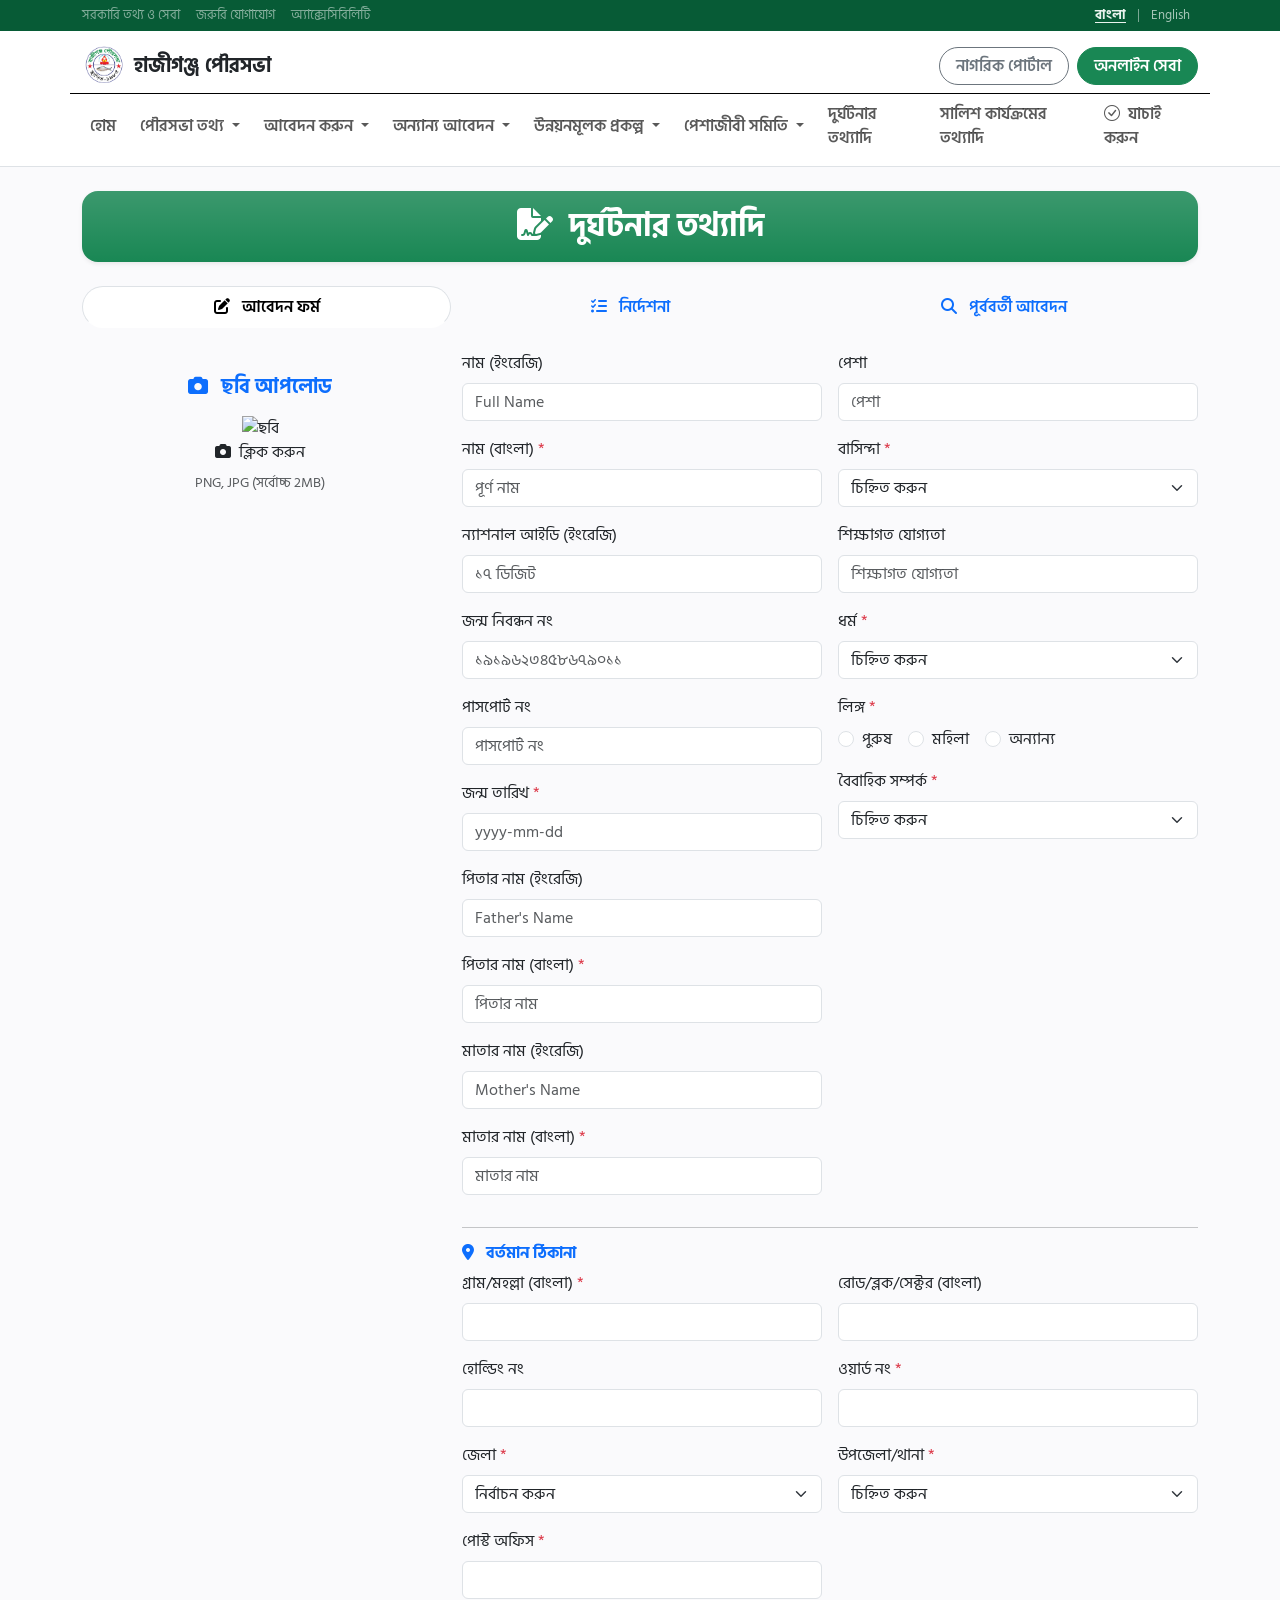
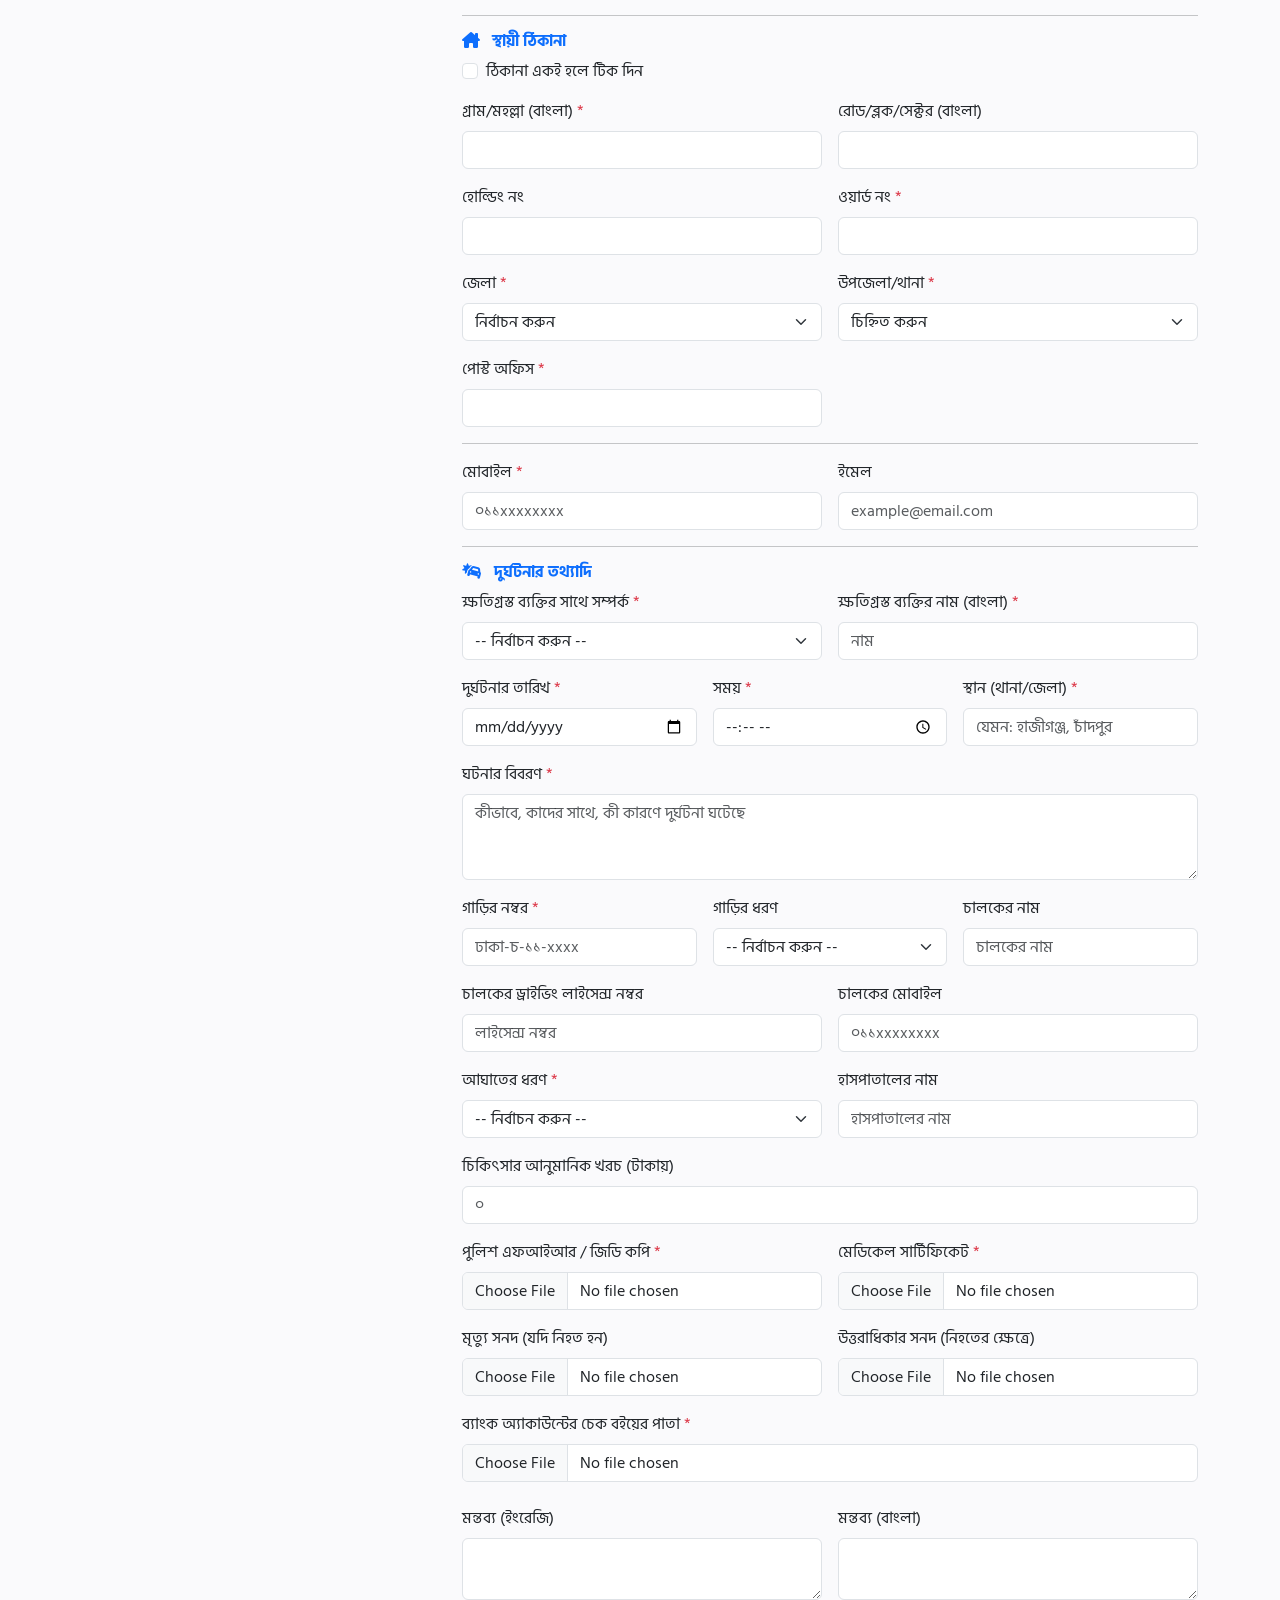
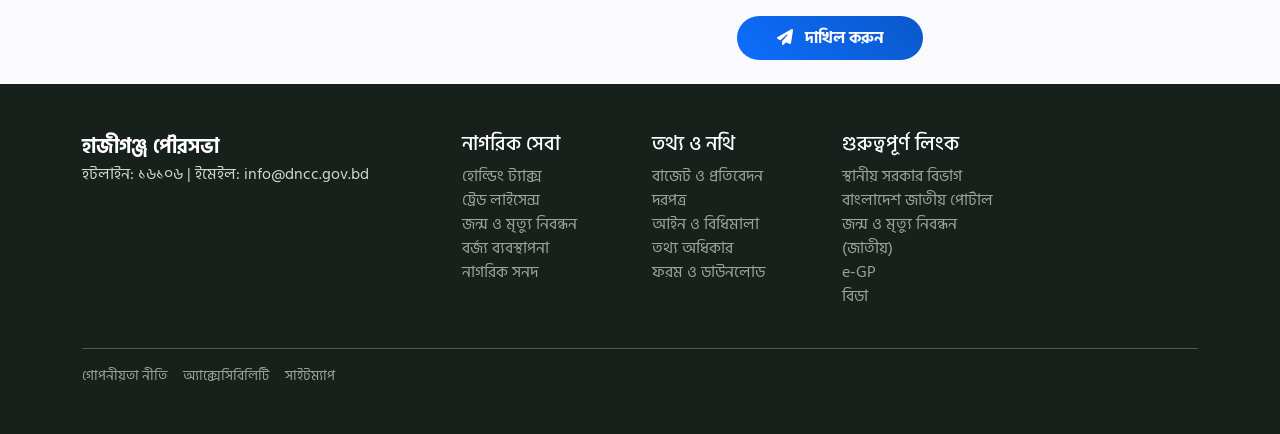
==== commit 2f348260: "done" ====
--- a/accidentForm.html
+++ b/accidentForm.html
@@ -44,7 +44,7 @@
         <div class="container">
             <div class="row" style="border-bottom: 1px solid #000;">
                 <div class="col d-flex align-items-center gap-2">
-                    <a class="navbar-brand d-flex align-items-center gap-2" href="#">
+                    <a class="navbar-brand d-flex align-items-center gap-2" href="index.html">
                         <img src="storage/logo.jpg" alt="Logo" style="height:44px; width:auto;">
                         <span class="fw-bold text-dark" data-bn>হাজীগঞ্জ পৌরসভা</span>
                         <span class="fw-bold text-dark" data-en>Hajiganj Pourashava</span>
@@ -77,7 +77,7 @@
 
                         <!-- হোম -->
                         <li class="nav-item">
-                            <a class="nav-link fw-semibold" href="#"><span data-bn>হোম</span><span
+                            <a class="nav-link fw-semibold" href="index.html"><span data-bn>হোম</span><span
                                     data-en>Home</span></a>
                         </li>
 
@@ -480,7 +480,7 @@
                             <ul class="dropdown-menu shadow-sm border-0 rounded-4 py-2" style="min-width: 350px;">
                                 <li>
                                     <a class="dropdown-item" href="Fishermen.html">
-                                        <i class="bi bi-fish me-2 text-success"></i>
+                                        <i class="fa-solid fa-fish text-success"></i>
                                         <span data-bn>মৎস্যজীবী সমবায় সমিতি সদস্য পদের জন্য আবেদন</span>
                                         <span data-en>Fishermen Cooperative Association Membership Application</span>
                                     </a>
@@ -1076,11 +1076,11 @@
                 <div class="col-md-4">
                     <div class="fw-bold fs-5 text-white" data-bn>হাজীগঞ্জ পৌরসভা</div>
                     <div class="fw-bold fs-5 text-white" data-en>Hajiganj Poura Municipality</div>
-                    {{-- <p class="mt-2" data-bn>নগর ভবন, গুলশান সেন্টার পয়েন্ট, প্লট ২৩–২৬, রোড ৪৬, গুলশান-২,
+                    <!--  <p class="mt-2" data-bn>নগর ভবন, গুলশান সেন্টার পয়েন্ট, প্লট ২৩–২৬, রোড ৪৬, গুলশান-২,
                         ঢাকা-১২১২
-                    </p> --}}
-                    {{-- <p data-en>Nagar Bhaban, Gulshan Center Point, Plot 23–26, Road 46, Gulshan-2, Dhaka-1212</p>
-                    --}}
+                    </p> -->
+                     <!-- <p data-en>Nagar Bhaban, Gulshan Center Point, Plot 23–26, Road 46, Gulshan-2, Dhaka-1212</p>
+                     -->
                     <p data-bn>হটলাইন: ১৬১০৬ | ইমেইল: info@dncc.gov.bd</p>
                     <p data-en>Hotline: 16106 | Email: info@dncc.gov.bd</p>
                 </div>
@@ -1120,8 +1120,8 @@
             </div>
             <hr class="border-light opacity-25 mt-4">
             <div class="d-flex flex-wrap justify-content-between align-items-center gap-2 small">
-                {{-- <span data-bn>© ২০২৬ ঢাকা উত্তর সিটি কর্পোরেশন। সর্বস্বত্ব সংরক্ষিত।</span> --}}
-                {{-- <span data-en>© 2026 Dhaka North City Corporation. All rights reserved.</span> --}}
+                <!-- <span data-bn>© ২০২৬ ঢাকা উত্তর সিটি কর্পোরেশন। সর্বস্বত্ব সংরক্ষিত।</span>  -->
+               <!-- <span data-en>© 2026 Dhaka North City Corporation. All rights reserved.</span>  -->
                 <div class="d-flex gap-3">
                     <a href="#" data-bn>গোপনীয়তা নীতি</a><a href="#" data-en>Privacy Policy</a>
                     <a href="#" data-bn>অ্যাক্সেসিবিলিটি</a><a href="#" data-en>Accessibility</a>
